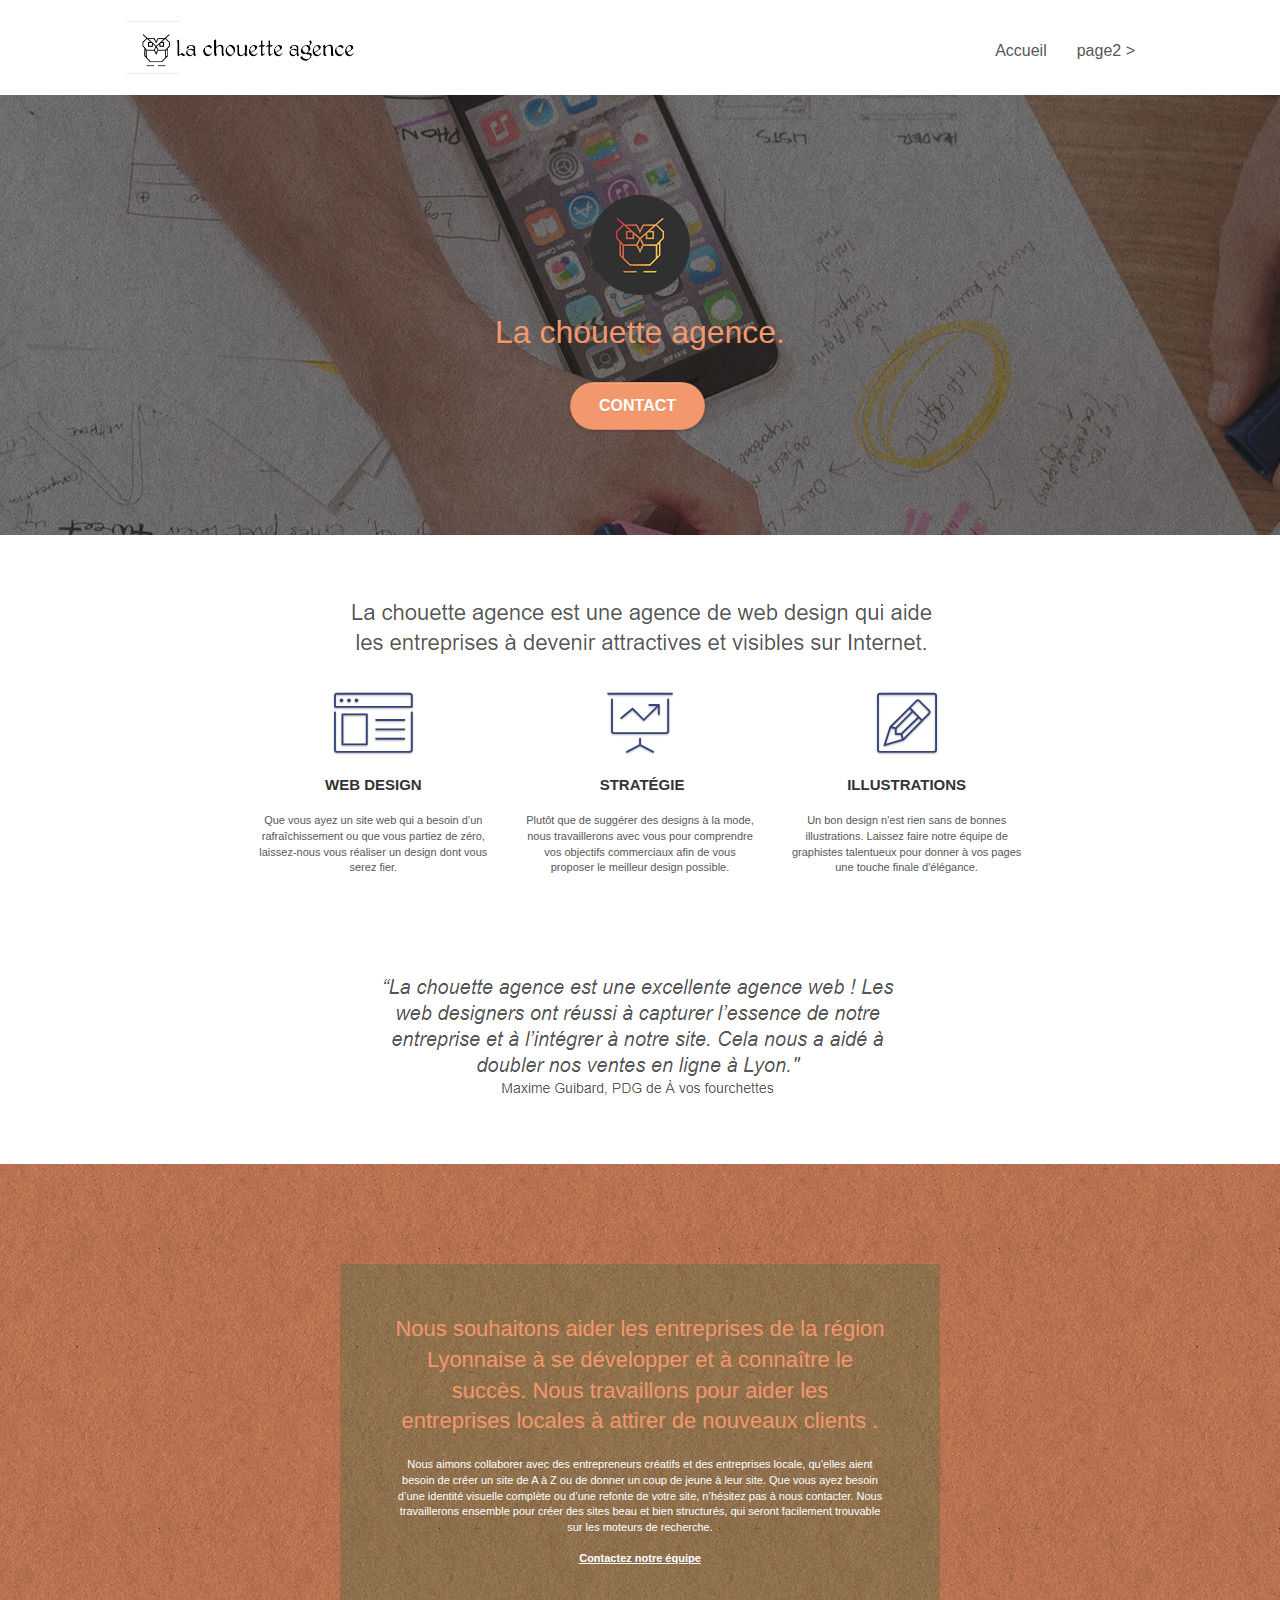
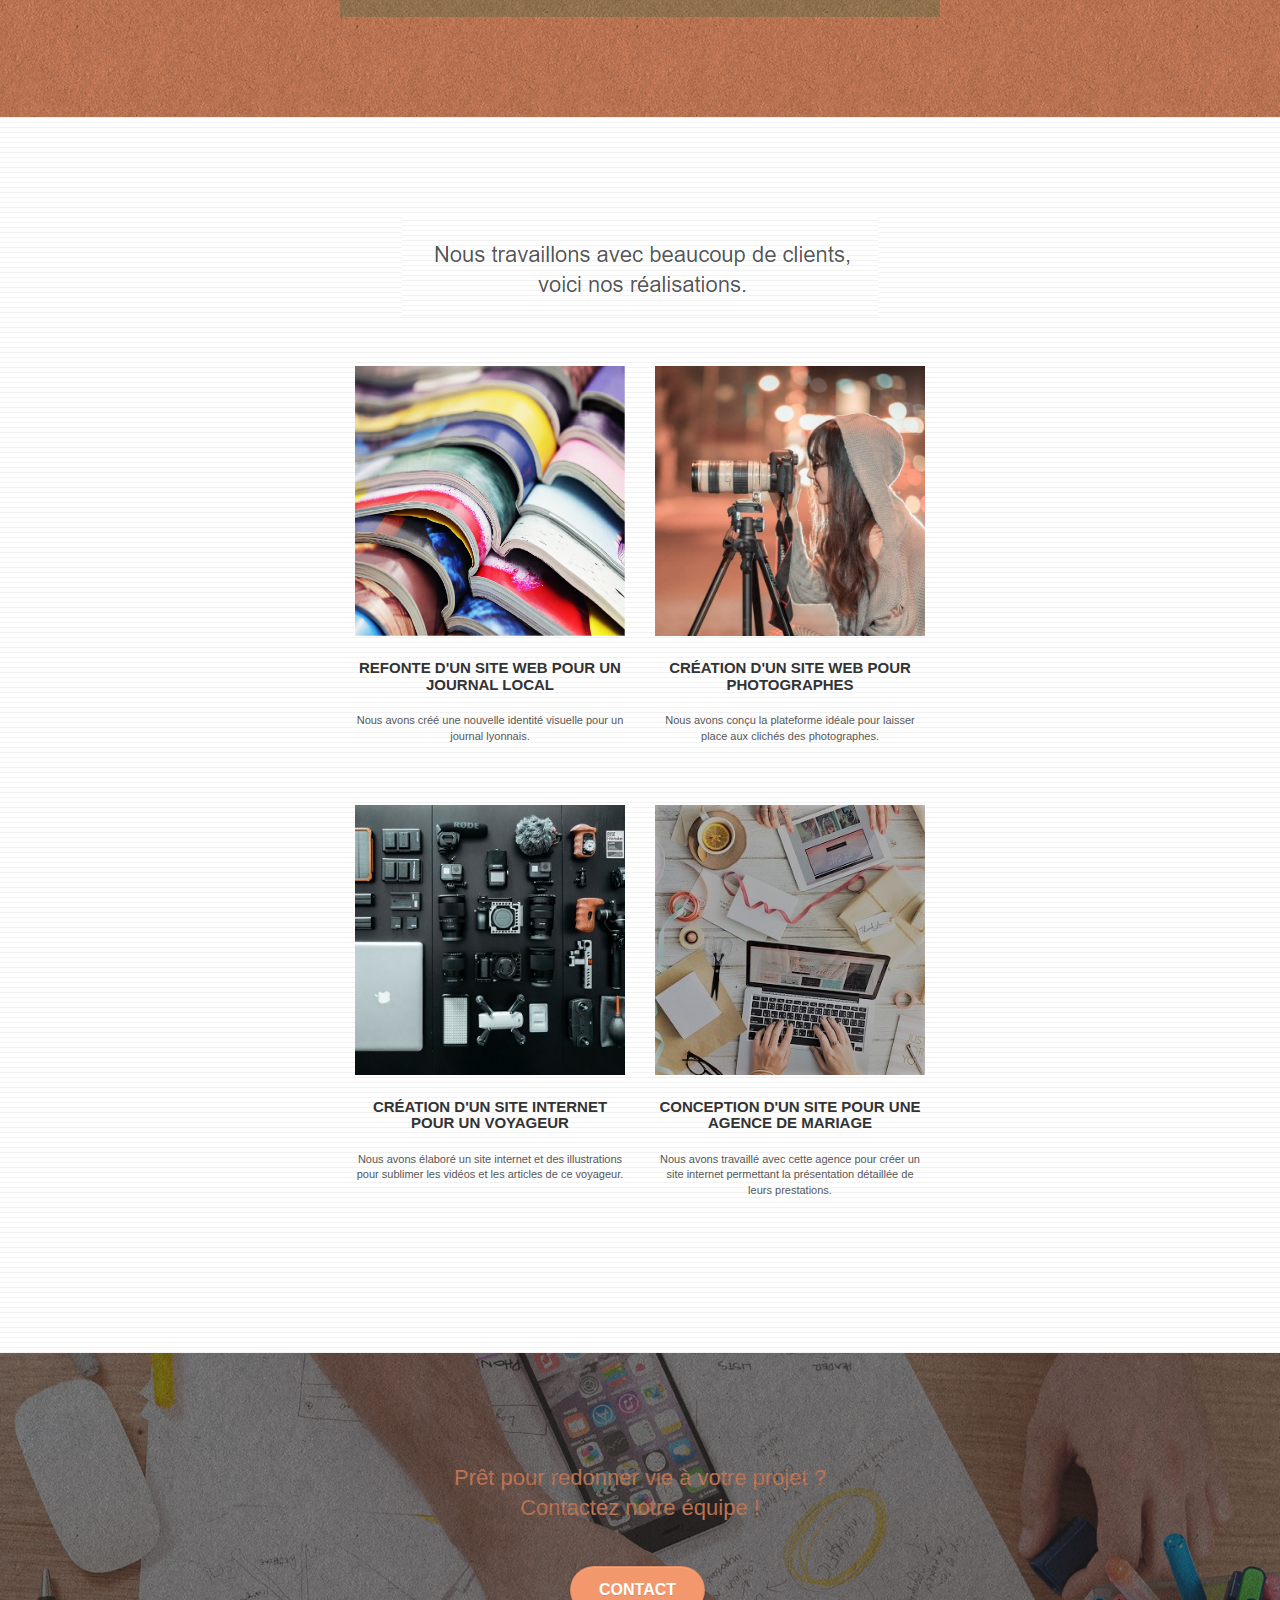
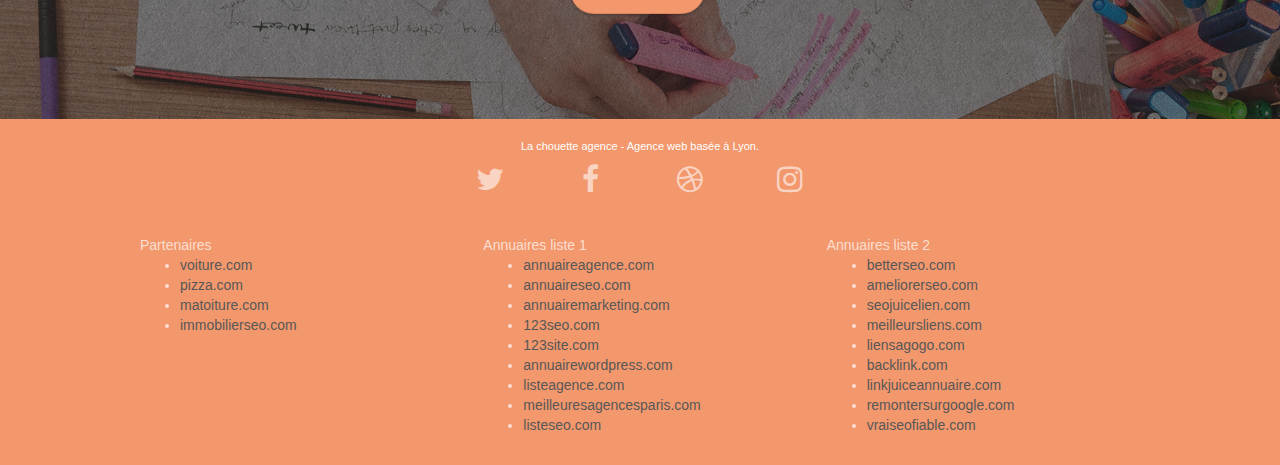
==== index.html @ 4f8c0987 "Push de la maquette fournis par le clien" ====
<!doctype html>
<html lang="Default">
<head>
    <meta charset="utf-8">
    <meta name="keywords" content="seo, google, site web, site internet, agence design paris, agence design, agence design,agence design,agence design,agence design,agence design,agence design,agence design,agence design">
    <meta name="description" content="">
    <meta name="viewport" content="width=device-width, initial-scale=1.0, viewport-fit=cover">
    <link rel="shortcut icon" type="image/png" href="favicon.jpg">
    
	<link rel="stylesheet" type="text/css" href="./css/bootstrap.css">
	<link rel="stylesheet" type="text/css" href="style.css">
	<link rel="stylesheet" type="text/css" href="./css/font-awesome.css">
	<link rel="stylesheet" type="text/css" href="./css/et-line.css">
	
    
	<script src="./js/jquery-2.1.0.js"></script>
	<script src="./js/bootstrap.js"></script>
	<script src="./js/blocs.js"></script>
	<script src="./js/jquery.touchSwipe.js" defer></script>
	<script src="./js/gmaps.js"></script>

    <title>.</title>

    
<!-- Analytics -->
 
<!-- Analytics END -->
    
</head>
<body>
<!-- Principal conteneur -->
<div class="page-container">
    
<!-- bloc-0 -->
<div class="bloc bgc-white l-bloc " id="bloc-0">
	<div class="container bloc-sm">

		<nav class="navbar row">
			<div class="navbar-header">
				<div class="keywords" style="color:#cccccc;font-size:1px;">Agence web à paris, stratégie web, web design, illustrations, design de site web, site web, web, internet, site internet, site</div>
				<a class="navbar-brand" href="index.html"><img src="img/la-chouette-agence.png" alt="paris web design logo agence web meilleure agence" height="40" /></a>
				<div class="keywords" style="color:#cccccc;font-size:1px;">Agence web à paris, stratégie web, web design, illustrations, design de site web, site web, web, internet, site internet, site</div>
				<button id="nav-toggle" type="button" class="ui-navbar-toggle navbar-toggle" data-toggle="collapse" data-target=".navbar-1">
					<span class="sr-only">Toggle navigation</span><span class="icon-bar"></span><span class="icon-bar"></span><span class="icon-bar"></span>
				</button>
			</div>
			<div class="collapse navbar-collapse navbar-1 special-dropdown-nav">
				<ul class="site-navigation nav navbar-nav">
					<li>
						<a href="index.html">Accueil</a>
					</li>
					<li>
					</li>
					<li>
						<a href="page2.html">page2 &gt;</a>
					</li>
				</ul>
			</div>
		</nav>
	</div>
</div>
<!-- bloc-0 END -->

<!-- bloc-1-presentation -->
<div class="bloc bgc-dark-slate-blue bg-banniere d-bloc bg-t-edge bloc-bg-texture texture-paper b-parallax" id="bloc-1-hero">
	<div class="container bloc-lg">
		<div class="row tight-width-whitespace">
			<div class="col-sm-12">
				<img src="img/logo.png" class="center-block image-resize-mode" width="100" alt="La chouette agence, agence web paris, création logo paris" />
				<h1 class="text-center hero-bloc-text tc-white ">
					La chouette agence.
				</h1>
				<div class="text-center">
					<a href="page2.html" class="btn btn-lg btn-clean btn-rd cta-hero btn-atomic-tangerine" id="cta-hero">Contact</a>
				</div>
			</div>
		</div>
	</div>
</div>
<!-- bloc-1-presentation END -->

<!-- bloc-2-services -->
<div class="bloc bgc-white l-bloc" id="bloc-2-services">
	<div class="container bloc-md">
		<div class="row">
			<div class="col-sm-12 text-center">
				<img alt="agence web, agence web paris, web design paris, stratégie web" src="img/title.png" />
			</div>
		</div>
		<div class="row voffset-lg med-width-whitespace">
			<div class="col-sm-4">
				<div class="text-center">
					<span class="et-icon-browser sm-shadow icon-dark-slate-blue icons icon-lg"></span>
				</div>
				<h3 class="mg-md text-center">
					Web design
				</h3>
				<p class="text-center ">
					Que vous ayez un site web qui a besoin d&rsquo;un rafraîchissement ou que vous partiez de zéro, laissez-nous vous réaliser un design dont vous serez fier.
				</p>
			</div>
			<div class="col-sm-4">
				<div class="text-center">
					<span class="et-icon-presentation sm-shadow icon-dark-slate-blue icons icon-lg"></span>
				</div>
				<h3 class="mg-md text-center">
					&nbsp;Stratégie
				</h3>
				<p class="text-center ">
					Plutôt que de suggérer des designs à la mode, nous travaillerons avec vous pour comprendre vos objectifs commerciaux afin de vous proposer le meilleur design possible.<br>
				</p>
			</div>
			<div class="col-sm-4">
				<div class="text-center">
					<span class="et-icon-edit sm-shadow icon-dark-slate-blue icons icon-lg"></span>
				</div>
				<h3 class="mg-md text-center">
					Illustrations
				</h3>
				<p class="text-center ">
					Un bon design n'est rien sans de bonnes illustrations. Laissez faire notre équipe de graphistes talentueux pour donner à vos pages une touche finale d'élégance.
				</p>
			</div>
		</div>
		<div class="row voffset-lg voffset">
			<div class="col-xs-12 col-md-8 col-md-offset-2 text-center">
				<img alt="agence web, agence web paris, web design paris, stratégie web" src="img/citation.png" />

			</div>
		</div>
	</div>
</div>
<!-- bloc-2-services END -->

<!-- bloc-3-what-i-do -->
<div class="bloc tc-white bgc-atomic-tangerine bg-presentation d-bloc bloc-bg-texture texture-paper b-parallax" id="bloc-3-what-i-do">
	<div class="container bloc-lg">
		<div class="row tight-width-whitespace black-background">
			<div class="col-sm-12">
				<h2 class="mg-md text-center tc-white">
					Nous souhaitons aider les entreprises de la région Lyonnaise à se développer et à connaître le succès. Nous travaillons pour aider les entreprises locales à attirer de nouveaux clients .<br>
				</h2>
				<p class="text-center white">
					Nous aimons collaborer avec des entrepreneurs créatifs et des entreprises locale, qu’elles aient besoin de créer un site de A à Z ou de donner un coup de jeune à leur site. Que vous ayez besoin d’une identité visuelle complète ou d’une refonte de votre site, n’hésitez pas à nous contacter. Nous travaillerons ensemble pour créer des sites beau et bien structurés, qui seront facilement trouvable sur les moteurs de recherche. <br><br><a class="ltc-white bold-link" href="page2.html">Contactez notre équipe</a><br>
				</p>
			</div>
		</div>
	</div>
</div>
<!-- bloc-3-what-i-do END -->

<!-- bloc-4-portfolio -->
<div class="bloc bgc-white bg-lines-h2-bg bg-repeat l-bloc" id="bloc-4-portfolio">
	<div class="container bloc-lg">
		<div class="row">
			<div class="col-sm-12 text-center">
				<img alt="agence web, agence web paris, web design paris, stratégie web" src="img/title2.png" />
			</div>
		</div>
		<div class="row tight-width-whitespace portfolio-row">
			<div class="col-sm-6">
				<a href="#" data-lightbox="img/1.jpg" data-gallery-id="gallery-1" data-caption="Refonte d'un site web pour un journal local" data-frame="snapshot-lb"><img src="img/1.jpg" alt="paris web design logo agence web meilleure agence et refonte site web journal" class="img-responsive portfolio-thumb" /></a>
				<h3 class="mg-md text-center">
					Refonte d'un site web pour un journal local
				</h3>
				<p class="text-center">
					Nous avons créé une nouvelle identité visuelle pour un journal lyonnais.
				</p>
			</div>
			<div class="col-sm-6">
				<a href="#" data-lightbox="img/2.jpg" data-gallery-id="gallery-1" data-caption="Création d'un site web pour photographes" data-frame="snapshot-lb"><img src="img/2.jpg" class="img-responsive portfolio-thumb" alt="paris web design logo agence web meilleure agence, Création d'un site web pour photographes" /></a>
				<h3 class="mg-md text-center">
					Création d'un site web pour photographes
				</h3>
				<p class="text-center">
					Nous avons conçu la plateforme idéale pour laisser place aux clichés des photographes.
				</p>
			</div>
		</div>
		<div class="row tight-width-whitespace portfolio-row">
			<div class="col-sm-6">
				<a href="#" data-lightbox="img/3.bmp" data-gallery-id="gallery-1" data-caption="Création d'un site internet pour un voyageur" data-frame="snapshot-lb"><img src="img/3.bmp" class="img-responsive portfolio-thumb" alt="paris web design logo agence web meilleure agence, Création d'un site web pour voyageur"/></a>
				<h3 class="mg-md text-center">
					Création d'un site internet pour un voyageur
				</h3>
				<p class="text-center">
					Nous avons élaboré un site internet et des illustrations pour sublimer les vidéos et les articles de ce voyageur.
				</p>
			</div>
			<div class="col-sm-6">
				<a href="#" data-lightbox="img/4.bmp" data-gallery-id="gallery-1" data-caption="Conception d'un site pour une agence de mariage" data-frame="snapshot-lb"><img src="img/4.bmp" class="img-responsive portfolio-thumb" alt="paris web design logo agence web meilleure agence, Création d'un site web pour agence de mariage" /></a>
				<h3 class="mg-md text-center">
					Conception d'un site pour une agence de mariage
				</h3>
				<p class="text-center">
					Nous avons travaillé avec cette agence pour créer un site internet permettant la présentation détaillée de leurs prestations.
				</p>
			</div>
		</div>
	</div>
</div>
<!-- bloc-4-portfolio END -->

<!-- bloc-5-cta -->
<div class="bloc bgc-dark-slate-blue bg-banniere d-bloc bloc-bg-texture texture-paper" id="bloc-5-cta">
	<div class="container bloc-lg">
		<div class="row">
			<h2 class="mg-md text-center tc-white">
				Prêt pour redonner vie à votre projet ?<br>Contactez notre équipe !
			</h2>
			<div class="col-sm-12 text-center">
				<a href="page2.html" class="btn btn-atomic-tangerine btn-clean btn-rd btn-lg cta-hero">Contact</a>
			</div>
		</div>
	</div>
</div>
<!-- bloc-5-cta END -->

<!-- Footer - bloc-8 -->
<div class="bloc bgc-atomic-tangerine d-bloc" id="bloc-8">
	<div class="container bloc-sm">
		<div class="row">
			<div class="col-sm-12">
				<p class="text-center white">
					La chouette agence - Agence web basée à Lyon.<br>
				</p>
				<div class="row row-no-gutters social">
					<div class="col-sm-3">
						<div class="text-center">
							<a class="social" href="index.html"><span class="fa fa-twitter icon-md"></span></a>
						</div>
					</div>
					<div class="col-sm-3">
						<div class="text-center">
							<a class="social" href="index.html"><span class="fa fa-facebook icon-md"></span></a>
						</div>
					</div>
					<div class="col-sm-3">
						<div class="text-center">
							<a class="social" href="index.html"><span class="fa fa-dribbble icon-md"></span></a>
						</div>
					</div>
					<div class="col-sm-3">
						<div class="text-center">
							<a class="social" href="index.html"><span class="fa fa-instagram icon-md"></span></a>
						</div>
					</div>
					<div class="keywords" style="color:#F3976C;">Agence web à paris, stratégie web, web design, illustrations, design de site web, site web, web, internet, site internet, site</div>
				</div>
				<div class="row">
					<div class="col-sm-4">
						Partenaires
							<ul>
								<li><a href="voiture.com">voiture.com</a></li>
								<li><a href="pizza.com">pizza.com</a></li>
								<li><a href="matoiture.com">matoiture.com</a></li>
								<li><a href="immobilierseo.com">immobilierseo.com</a></li>
							</ul>		
					</div>
					<div class="col-sm-4">
						Annuaires liste 1
						<ul>
							<li><a href="annuaireagence.com">annuaireagence.com</a></li>
							<li><a href="annuaireseo.com">annuaireseo.com</a></li>
							<li><a href="annuairemarketing.com">annuairemarketing.com</a></li>
							<li><a href="123seoture.com">123seo.com</a></li>
							<li><a href="123site.com">123site.com</a></li>
							<li><a href="annuairewordpress.com">annuairewordpress.com</a></li>
							<li><a href="listeagence.com">listeagence.com</a></li>
							<li><a href="meilleuresagencesparis.com">meilleuresagencesparis.com</a></li>
							<li><a href="listeseo.com">listeseo.com</a></li>
						</ul>
					</div>
					<div class="col-sm-4">
						Annuaires liste 2
						<ul>
							<li><a href="betterseo.com">betterseo.com</a></li>
							<li><a href="ameliorerseo.com">ameliorerseo.com</a></li>
							<li><a href="seojuicelien.com">seojuicelien.com</a></li>
							<li><a href="meilleursliens.com">meilleursliens.com</a></li>
							<li><a href="liensagogo.com">liensagogo.com</a></li>
							<li><a href="backlink.com">backlink.com</a></li>
							<li><a href="linkjuiceannuaire.com">linkjuiceannuaire.com</a></li>
							<li><a href="remontersurgoogle.com">remontersurgoogle.com</a></li>
							<li><a href="vraiseofiable.com">vraiseofiable.com</a></li>
						</ul>
					</div>
				</div>
			</div>
		</div>
	</div>
</div>
<!-- Footer - bloc-8 END -->

</div>
<!-- Principal conteneur END -->
    

</body>
</html>
---- style.css ----
body {
    margin: 0;
    padding: 0;
    background: #FFF;
    overflow-x: hidden;
    -webkit-font-smoothing: antialiased;
    -moz-osx-font-smoothing: grayscale;
}

a,
button {
    transition: all .3s ease-in-out;
    outline: none!important;
}

a:hover {
    text-decoration: none;
    cursor: pointer;
}

#page-loading-blocs-notifaction {
    position: fixed;
    top: 0;
    bottom: 0;
    width: 100%;
    z-index: 100000;
    background: #FFFFFF url("img/pageload-spinner.gif") no-repeat center center;
}

.bloc {
    width: 100%;
    clear: both;
    background: 50% 50% no-repeat;
    padding: 0 50px;
    -webkit-background-size: cover;
    -moz-background-size: cover;
    -o-background-size: cover;
    background-size: cover;
    position: relative;
}

.bloc .container {
    padding-left: 0;
    padding-right: 0;
}

.bloc-lg {
    padding: 100px 50px;
}

.bloc-md {
    padding: 50px;
}

.bloc-sm {
    padding: 20px 50px;
}

.bg-center,
.bg-l-edge,
.bg-r-edge,
.bg-t-edge,
.bg-b-edge,
.bg-tl-edge,
.bg-bl-edge,
.bg-tr-edge,
.bg-br-edge,
.bg-repeat {
    -webkit-background-size: auto!important;
    -moz-background-size: auto!important;
    -o-background-size: auto!important;
    background-size: auto!important;
}

.bg-repeat {
    background: repeat;
}

.bg-t-edge {
    background: top no-repeat;
}

.bloc-bg-texture::before {
    content: "";
    background-size: 2px 2px;
    position: absolute;
    top: 0;
    bottom: 0;
    left: 0;
    right: 0;
}

.texture-paper::before {
    background: url("img/texture-paper.png");
    background-size: 280px 280px;
}

.b-parallax {
    background-attachment: fixed;
}

.d-bloc {
    color: rgba(255, 255, 255, .7);
}

.d-bloc button:hover {
    color: rgba(255, 255, 255, .9);
}

.d-bloc .icon-round,
.d-bloc .icon-square,
.d-bloc .icon-rounded,
.d-bloc .icon-semi-rounded-a,
.d-bloc .icon-semi-rounded-b {
    border-color: rgba(255, 255, 255, .9);
}

.d-bloc .divider-h span {
    border-color: rgba(255, 255, 255, .2);
}

.d-bloc .a-btn,
.d-bloc .navbar a,
.d-bloc .navbar-brand,
.d-bloc a .icon-sm,
.d-bloc a .icon-md,
.d-bloc a .icon-lg,
.d-bloc a .icon-xl,
.d-bloc h1 a,
.d-bloc h2 a,
.d-bloc h3 a,
.d-bloc h4 a,
.d-bloc h5 a,
.d-bloc h6 a,
.d-bloc p a {
    color: rgba(255, 255, 255, .6);
}

.d-bloc .a-btn:hover,
.d-bloc .navbar a:hover,
.d-bloc .navbar-brand:hover,
.d-bloc a:hover .icon-sm,
.d-bloc a:hover .icon-md,
.d-bloc a:hover .icon-lg,
.d-bloc a:hover .icon-xl,
.d-bloc h1 a:hover,
.d-bloc h2 a:hover,
.d-bloc h3 a:hover,
.d-bloc h4 a:hover,
.d-bloc h5 a:hover,
.d-bloc h6 a:hover,
.d-bloc p a:hover {
    color: rgba(255, 255, 255, 1);
}

.d-bloc .navbar-toggle .icon-bar {
    background: rgba(255, 255, 255, 1);
}

.d-bloc .btn-wire,
.d-bloc .btn-wire:hover {
    color: rgba(255, 255, 255, 1);
    border-color: rgba(255, 255, 255, 1);
}

.d-bloc .panel {
    color: rgba(0, 0, 0, .5);
}

.d-bloc .panel button:hover {
    color: rgba(0, 0, 0, .7);
}

.d-bloc .panel icon {
    border-color: rgba(0, 0, 0, .7);
}

.d-bloc .panel .divider-h span {
    border-color: rgba(0, 0, 0, .1);
}

.d-bloc .panel .a-btn {
    color: rgba(0, 0, 0, .6);
}

.d-bloc .panel .a-btn:hover {
    color: rgba(0, 0, 0, 1);
}

.d-bloc .panel .btn-wire,
.d-bloc .panel .btn-wire:hover {
    color: rgba(0, 0, 0, .7);
    border-color: rgba(0, 0, 0, .3);
}

.d-bloc .panel,
.l-bloc {
    color: rgba(0, 0, 0, .5);
}

.d-bloc .panel button:hover,
.l-bloc button:hover {
    color: rgba(0, 0, 0, .7);
}

.l-bloc .icon-round,
.l-bloc .icon-square,
.l-bloc .icon-rounded,
.l-bloc .icon-semi-rounded-a,
.l-bloc .icon-semi-rounded-b {
    border-color: rgba(0, 0, 0, .7);
}

.d-bloc .panel .divider-h span,
.l-bloc .divider-h span {
    border-color: rgba(0, 0, 0, .1);
}

.d-bloc .panel .a-btn,
.l-bloc .a-btn,
.l-bloc .navbar a,
.l-bloc .navbar-brand,
.l-bloc a .icon-sm,
.l-bloc a .icon-md,
.l-bloc a .icon-lg,
.l-bloc a .icon-xl,
.l-bloc h1 a,
.l-bloc h2 a,
.l-bloc h3 a,
.l-bloc h4 a,
.l-bloc h5 a,
.l-bloc h6 a,
.l-bloc p a {
    color: rgba(0, 0, 0, .6);
}

.d-bloc .panel .a-btn:hover,
.l-bloc .a-btn:hover,
.l-bloc .navbar a:hover,
.l-bloc .navbar-brand:hover,
.l-bloc a:hover .icon-sm,
.l-bloc a:hover .icon-md,
.l-bloc a:hover .icon-lg,
.l-bloc a:hover .icon-xl,
.l-bloc h1 a:hover,
.l-bloc h2 a:hover,
.l-bloc h3 a:hover,
.l-bloc h4 a:hover,
.l-bloc h5 a:hover,
.l-bloc h6 a:hover,
.l-bloc p a:hover {
    color: rgba(0, 0, 0, 1);
}

.l-bloc .navbar-toggle .icon-bar {
    color: rgba(0, 0, 0, .6);
}

.d-bloc .panel .btn-wire,
.d-bloc .panel .btn-wire:hover,
.l-bloc .btn-wire,
.l-bloc .btn-wire:hover {
    color: rgba(0, 0, 0, .7);
    border-color: rgba(0, 0, 0, .3);
}

.voffset {
    margin-top: 30px;
}

.voffset-lg {
    margin-top: 80px;
}

.row-no-gutters {
    margin-right: 0;
    margin-left: 0;
}

.row.row-no-gutters > [class^="col-"],
.row.row-no-gutters > [class*=" col-"] {
    padding-right: 0;
    padding-left: 0;
}

#bloc-1-hero h1 {
    font-size: 32px;
}

.navbar {
    margin-bottom: 0;
    z-index: 1;
}

.navbar-brand {
    height: auto;
    padding: 3px 15px;
    font-size: 25px;
    font-weight: normal;
    font-weight: 600;
    line-height: 44px;
}

.navbar-brand img {
    max-height: 200px;
    margin: 0 5px 0 0;
    display: inline;
}

.navbar-brand img[src$=svg] {
    min-width: 100px;
}

.nav-center .navbar-brand img {
    margin: 0;
}

.navbar .nav {
    padding-top: 2px;
    margin-right: -16px;
    float: right;
    z-index: 1;
}

.nav > li {
    float: left;
    margin-top: 4px;
    font-size: 16px;
}

.navbar-nav .open .dropdown-menu > li > a {
    text-align: inherit;
}

.nav > li a:hover,
.nav > li a:focus {
    background: transparent;
}

.navbar-toggle {
    margin: 10px 10px 0 0;
    border: 0px;
}

.navbar-toggle:hover {
    background: transparent!important;
}

.navbar-toggle .icon-bar {
    background-color: rgba(0, 0, 0, .5);
    width: 26px;
}

.nav-invert .navbar .nav {
    float: left;
}

.nav-invert .navbar-header,
.nav-invert .navbar-brand {
    float: right;
    position: relative;
    z-index: 2;
}

@media (min-width: 768px) {
    .site-navigation {
        position: absolute;
        top: 50%;
        right: 20px;
        transform: translate(0, -50%);
        -webkit-transform: translateY(-50%);
    }
    .nav > li .dropdown-menu a,
    .nav > li .dropdown-menu a:hover {
        color: #484848;
    }
    .nav-invert .site-navigation {
        left: 0;
        right: 0;
    }
    .nav-center {
        text-align: center;
    }
    .nav-center .navbar-header {
        width: 100%;
    }
    .nav-center .navbar-header,
    .nav-center .navbar-brand,
    .nav-center .nav > li {
        float: none;
        display: inline-block;
    }
    .nav-center .site-navigation {
        position: relative;
        width: 100%;
        right: 0;
        margin-right: 0px;
        margin-top: 20px;
    }
    .nav-center.mini-nav .navbar-toggle {
        float: none;
        margin: 10px auto 0;
    }
}

.nav > li > .dropdown a {
    background: none!important;
    display: block;
    padding: 14px 15px;
}

nav .caret {
    margin: 0 5px;
}

.dropdown-menu .dropdown-menu {
    top: -8px;
    left: 100%;
}

.dropdown-menu .dropmenu-flow-right {
    top: 100%;
    left: 0;
    margin-left: -1px;
    border-top-left-radius: 0;
    border-top-right-radius: 0;
}

.dropdown-menu .dropdown span {
    border: 4px solid black;
    border-top-color: transparent;
    border-right-color: transparent;
    border-bottom-color: transparent;
    margin: 6px -5px 0 0!important;
    float: right;
}

.mg-md {
    margin-top: 10px;
    margin-bottom: 20px;
}

.mg-lg {
    margin-top: 10px;
    margin-bottom: 40px;
}

.btn {
    margin: 0 5px 5px 0;
}

.btn.pull-right {
    margin: 0 0 5px 5px;
}

.btn-d,
.btn-d:hover,
.btn-d:focus {
    color: #FFF;
    background: rgba(0, 0, 0, .3);
}

button {
    outline: none!important;
}

.btn-rd {
    border-radius: 40px;
}

.btn-clean {
    border: 1px solid rgba(0, 0, 0, .08);
    border-bottom-color: rgba(0, 0, 0, .1);
    text-shadow: 0 1px 0 rgba(0, 0, 1, .1);
    box-shadow: 0 1px 3px rgba(0, 0, 1, .25), inset 0 1px 0 0 rgba(255, 255, 255, .15);
}

.icon-md {
    font-size: 30px!important;
}

.icon-lg {
    font-size: 60px!important;
}

.sm-shadow {
    text-shadow: 0 1px 2px rgba(0, 0, 0, .3);
}

.panel-sq,
.panel-sq .panel-heading,
.panel-sq .panel-footer {
    border-radius: 0;
}

.panel-rd {
    border-radius: 30px;
}

.panel-rd .panel-heading {
    border-radius: 29px 29px 0 0;
}

.panel-rd .panel-footer {
    border-radius: 0 0 29px 29px;
}

.form-control {
    border-color: rgba(0, 0, 0, .1);
    box-shadow: none;
}

.scrollToTop {
    width: 40px;
    height: 40px;
    position: fixed;
    bottom: 20px;
    right: 20px;
    opacity: 0;
    z-index: 500;
    transition: all .3s ease-in-out;
}

.scrollToTop span {
    margin-top: 6px;
}

.showScrollTop {
    font-size: 14px;
    opacity: 1;
}

a[data-lightbox] {
    position: relative;
    display: block;
    text-align: center;
}

a[data-lightbox]:hover::before {
    content: "+";
    font-family: "HelveticaNeue-Light", "Helvetica Neue Light", "Helvetica Neue", Helvetica, Arial;
    font-size: 32px;
    width: 50px;
    height: 50px;
    margin-left: -25px;
    border-radius: 50%;
    background: rgba(0, 0, 0, .6);
    color: #FFF;
    font-weight: 100;
    z-index: 1;
    position: absolute;
    top: 50%;
    transform: translateY(-50%);
    -webkit-transform: translateY(-50%);
}

a[data-lightbox]:hover img {
    opacity: 0.6;
    -webkit-animation-fill-mode: none;
    animation-fill-mode: none;
}

#lightbox-modal {
    display: flex;
    align-items: center;
}

#lightbox-modal .modal-dialog {
    width: 90%;
    max-width: 900px;
    margin: 0 auto 0;
}

#lightbox-modal .modal-dialog img {
    max-height: 90vh;
    margin: 0 auto;
}

.lightbox-caption {
    padding: 20px;
    color: #FFF;
    background: rgba(0, 0, 0, .5);
    position: absolute;
    left: 15px;
    right: 15px;
    bottom: 5px;
}

.close-lightbox {
    color: #FFF;
    font-size: 30px;
    position: absolute;
    top: 20px;
    right: 20px;
    z-index: 20;
    background: rgba(0, 0, 0, .5);
    border: none;
    line-height: 30px;
    padding: 0 9px 5px;
    opacity: 0.3;
}

.close-lightbox:hover,
.next-lightbox:hover,
.prev-lightbox:hover {
    opacity: 1.0;
    color: #FFF;
}

.next-lightbox,
.prev-lightbox {
    font-size: 20px;
    color: rgba(255, 255, 255, .9);
    background: rgba(0, 0, 0, .5);
    transition: all .2s ease-in-out;
    position: absolute;
    top: 45%;
    z-index: 1;
    opacity: 0.4;
}

.next-lightbox {
    padding: 6px 8px 1px 13px;
    right: 25px;
}

.prev-lightbox {
    padding: 6px 13px 1px 10px;
    left: 25px;
}

.snapshot-lb .modal-body {
    padding-bottom: 45px;
}

.snapshot-lb .lightbox-caption {
    padding: 0;
    color: rgba(0, 0, 0, .5);
    background: none;
}

h1,
h2,
h3,
h4,
h5,
h6,
p,
label,
.btn,
a {
    font-family: "helvetica";
    font-weight: 400;
    color: #575757!important;
}

.container {
    max-width: 1000px;
}

.hero-bloc-text {
    font-size: 38px;
}

.hero-bloc-text-sub {
    font-size: 36px;
}

.statement-bloc-text {
    line-height: 26px;
    font-style: italic;
    font-size: 20px;
    text-align: center;
    font-weight: lighter;
    max-width: 520px;
    margin: auto auto auto auto;
}

p {
    font-size: 11px;
}

.tight-width-whitespace {
    max-width: 600px;
    margin: auto auto auto auto;
}

.h1 {
    font-size: 20px;
    font-family: "Open Sans";
}

.cta-hero {
    margin-top: 22px;
    color: #FFFFFF!important;
    text-transform: uppercase;
    padding: 12px 28px 12px 28px;
    font-size: 16px;
    font-weight: 700;
}

.social {
    max-width: 400px;
    margin: auto auto auto auto;
}

h2 {
    font-size: 22px;
    line-height: 1.4em;
}

h3 {
    font-size: 15px;
    text-transform: uppercase;
    font-weight: 700;
    color: #333333!important;
}

.med-width-whitespace {
    max-width: 800px;
    margin: auto auto auto auto;
    box-shadow: 0px 0px 0px #000000;
}

h1 {
    color: #333333!important;
}

h4 {
    color: #333333!important;
}

.icons {
    margin-bottom: 14px;
    margin-top: 24px;
}

.white {
    color: #FFFFFF!important;
}

.portfolio-thumb {
    margin-bottom: 24px;
}

.portfolio-row {
    margin-bottom: 44px;
    margin-top: 50px;
}

.avatar {
    box-shadow: 0px 4px 9px rgba(0, 0, 0, 0.3);
}

.black-background {
    background-color: rgba(165, 147, 99, 0.7);
    padding: 40px 40px 40px 40px;
}

.bold-link {
    font-weight: 900;
    text-decoration: underline!important;
}

.bgc-white {
    background-color: #FFFFFF;
}

.bgc-dark-slate-blue {
    background-color: #364577;
}

.bgc-atomic-tangerine {
    background-color: #F3976C;
}

.tc-white {
    color: #F3976C!important;
}

.btn-atomic-tangerine {
    background: #F3976C;
    color: #FFFFFF!important;
}

.btn-atomic-tangerine:hover {
    background: #c27956!important;
    color: #FFFFFF!important;
}

.ltc-white {
    color: #FFFFFF!important;
}

.ltc-white:hover {
    color: #cccccc!important;
}

.ltc-atomic-tangerine {
    color: #F3976C!important;
}

.ltc-atomic-tangerine:hover {
    color: #c27956!important;
}

.icon-dark-slate-blue {
    color: #364577!important;
    border-color: #364577!important;
}

.bg-dots-bg {
    background-image: url("img/dots-bg.png");
}

.bg-lines-h2-bg {
    background-image: url("img/lines-h2-bg.png");
}

.bg-banniere {
    background-image: url("img/la-chouette-agence-banniere.jpg");
}

.bg-presentation {
    background-image: url("img/image-de-presentation.bmp");
}

@media (max-width: 1024px) {
    .bloc {
        padding-left: 20px;
        padding-right: 20px;
    }
    .bloc.full-width-bloc,
    .bloc-tile-2.full-width-bloc .container,
    .bloc-tile-3.full-width-bloc .container,
    .bloc-tile-4.full-width-bloc .container {
        padding-left: 0;
        padding-right: 0;
    }
}

@media (max-width: 992px) and (min-width: 768px) {
    .navbar .nav {
        max-width: 80%
    }
    .nav-center.navbar .nav {
        max-width: 100%
    }
}

@media only screen and (min-device-width: 768px) and (max-device-width: 1024px) and (orientation: landscape) {
    .b-parallax {
        background-attachment: scroll;
    }
}

@media only screen and (min-device-width: 1024px) and (max-device-width: 1366px) and (-webkit-min-device-pixel-ratio: 1.5) {
    .b-parallax {
        background-attachment: scroll;
    }
}

@media (max-width: 991px) {
    .container {
        width: 100%;
    }
    .b-parallax {
        background-attachment: scroll;
    }
    .page-container,
    #hero-bloc {
        overflow-x: hidden;
        position: relative;
    }
    .bloc {
        padding-left: constant(safe-area-inset-left);
        padding-right: constant(safe-area-inset-right);
    }
    .bloc-group,
    .bloc-group .bloc {
        display: block;
        width: 100%;
    }
    .bloc-fill-screen .fill-bloc-top-edge,
    .bloc-fill-screen .fill-bloc-bottom-edge {
        padding: 0 20px;
        padding-left: constant(safe-area-inset-left);
        padding-right: constant(safe-area-inset-right);
    }
}

@media (max-width: 767px) {
    .page-container {
        overflow-x: hidden;
        position: relative;
    }
    h1,
    h2,
    h3,
    h4,
    h5,
    h6,
    p,
    #disqus_thread {
        padding-left: 10px!important;
        padding-right: 10px!important;
    }
    .b-parallax {
        background-attachment: scroll;
    }
    .navbar .nav {
        padding-top: 0;
        border-top: 1px solid rgba(0, 0, 0, .2);
        float: none!important;
    }
    .navbar.row {
        margin-left: 0;
        margin-right: 0;
    }
    .site-navigation {
        position: inherit;
        transform: none;
        -webkit-transform: none;
        -ms-transform: none;
    }
    .nav > li {
        margin-top: 0;
        border-bottom: 1px solid rgba(0, 0, 0, .1);
        background: rgba(0, 0, 0, .05);
        text-align: left;
        padding-left: 15px;
        width: 100%;
    }
    .nav > li:hover {
        background: rgba(0, 0, 0, .08);
    }
    .dropdown .dropdown a .caret {
        float: none;
        margin: 5px 0 0 10px!important;
        border: 4px solid black;
        border-bottom-color: transparent;
        border-right-color: transparent;
        border-left-color: transparent;
    }
    #hero-bloc .navbar .nav {
        background: rgba(0, 0, 0, .8);
    }
    #hero-bloc .navbar .nav a {
        color: rgba(255, 255, 255, .6);
    }
    .hero {
        padding: 50px 0;
    }
    .hero-nav {
        left: -1px;
        right: -1px;
    }
    .navbar-collapse {
        padding: 0;
        overflow-x: hidden;
        -webkit-box-shadow: none;
        box-shadow: none;
    }
    .navbar-brand img {
        max-height: 40px;
        width: auto;
    }
    .nav-invert .navbar-header {
        float: none;
        width: 100%;
    }
    .nav-invert .navbar-toggle {
        float: left;
        margin-left: 10px;
    }
    .bloc {
        padding-left: 0;
        padding-right: 0;
    }
    .bloc-xxl,
    .bloc-xl,
    .bloc-lg {
        padding: 40px 0;
    }
    .bloc-sm,
    .bloc-md {
        padding-left: 0;
        padding-right: 0;
    }
    .bloc-tile-2 .container,
    .bloc-tile-3 .container,
    .bloc-tile-4 .container,
    .bloc-fill-screen .fill-bloc-top-edge,
    .bloc-fill-screen .fill-bloc-bottom-edge {
        padding-left: 0;
        padding-right: 0;
    }
    .a-block {
        padding: 0 10px;
    }
    .btn-dwn {
        display: none;
    }
    .voffset {
        margin-top: 5px;
    }
    .voffset-md {
        margin-top: 20px;
    }
    .voffset-lg {
        margin-top: 30px;
    }
    form {
        padding: 5px;
    }
    .close-lightbox {
        display: inline-block;
    }
    .blocsapp-device-iphone5 {
        background-size: 216px 425px;
        padding-top: 60px;
        width: 216px;
        height: 425px;
    }
    .blocsapp-device-iphone5 img {
        width: 180px;
        height: 320px;
    }
}

@media (max-width: 400px) {
    .bloc {
        padding-left: 0;
        padding-right: 0;
    }
}

@media (max-width: 767px) {
    .bloc-mob-center-text {
        text-align: center;
    }
}
---- css/et-line.css ----
@font-face {
    font-family: et-line;
    src: url(../fonts/et-line.eot);
    src: url(../fonts/et-line.eot?#iefix) format('embedded-opentype'), url(../fonts/et-line.woff) format('woff'), url(../fonts/et-line.ttf) format('truetype'), url(../fonts/et-line.svg#et-line) format('svg');
    font-weight: 400;
    font-style: normal
}

.et-icon-adjustments,
.et-icon-alarmclock,
.et-icon-anchor,
.et-icon-aperture,
.et-icon-attachment,
.et-icon-bargraph,
.et-icon-basket,
.et-icon-beaker,
.et-icon-bike,
.et-icon-book-open,
.et-icon-briefcase,
.et-icon-browser,
.et-icon-calendar,
.et-icon-camera,
.et-icon-caution,
.et-icon-chat,
.et-icon-circle-compass,
.et-icon-clipboard,
.et-icon-clock,
.et-icon-cloud,
.et-icon-compass,
.et-icon-desktop,
.et-icon-dial,
.et-icon-document,
.et-icon-documents,
.et-icon-download,
.et-icon-dribbble,
.et-icon-edit,
.et-icon-envelope,
.et-icon-expand,
.et-icon-facebook,
.et-icon-flag,
.et-icon-focus,
.et-icon-gears,
.et-icon-genius,
.et-icon-gift,
.et-icon-global,
.et-icon-globe,
.et-icon-googleplus,
.et-icon-grid,
.et-icon-happy,
.et-icon-hazardous,
.et-icon-heart,
.et-icon-hotairballoon,
.et-icon-hourglass,
.et-icon-key,
.et-icon-laptop,
.et-icon-layers,
.et-icon-lifesaver,
.et-icon-lightbulb,
.et-icon-linegraph,
.et-icon-linkedin,
.et-icon-lock,
.et-icon-magnifying-glass,
.et-icon-map,
.et-icon-map-pin,
.et-icon-megaphone,
.et-icon-mic,
.et-icon-mobile,
.et-icon-newspaper,
.et-icon-notebook,
.et-icon-paintbrush,
.et-icon-paperclip,
.et-icon-pencil,
.et-icon-phone,
.et-icon-picture,
.et-icon-pictures,
.et-icon-piechart,
.et-icon-presentation,
.et-icon-pricetags,
.et-icon-printer,
.et-icon-profile-female,
.et-icon-profile-male,
.et-icon-puzzle,
.et-icon-quote,
.et-icon-recycle,
.et-icon-refresh,
.et-icon-ribbon,
.et-icon-rss,
.et-icon-sad,
.et-icon-scissors,
.et-icon-scope,
.et-icon-search,
.et-icon-shield,
.et-icon-speedometer,
.et-icon-strategy,
.et-icon-streetsign,
.et-icon-tablet,
.et-icon-target,
.et-icon-telescope,
.et-icon-toolbox,
.et-icon-tools,
.et-icon-tools-2,
.et-icon-trophy,
.et-icon-tumblr,
.et-icon-twitter,
.et-icon-upload,
.et-icon-video,
.et-icon-wallet,
.et-icon-wine {
    font-family: et-line;
    speak: none;
    font-style: normal;
    font-weight: 400;
    font-variant: normal;
    text-transform: none;
    line-height: 1;
    -webkit-font-smoothing: antialiased;
    -moz-osx-font-smoothing: grayscale;
    display: inline-block
}

.et-icon-mobile:before {
    content: "\e000"
}

.et-icon-laptop:before {
    content: "\e001"
}

.et-icon-desktop:before {
    content: "\e002"
}

.et-icon-tablet:before {
    content: "\e003"
}

.et-icon-phone:before {
    content: "\e004"
}

.et-icon-document:before {
    content: "\e005"
}

.et-icon-documents:before {
    content: "\e006"
}

.et-icon-search:before {
    content: "\e007"
}

.et-icon-clipboard:before {
    content: "\e008"
}

.et-icon-newspaper:before {
    content: "\e009"
}

.et-icon-notebook:before {
    content: "\e00a"
}

.et-icon-book-open:before {
    content: "\e00b"
}

.et-icon-browser:before {
    content: "\e00c"
}

.et-icon-calendar:before {
    content: "\e00d"
}

.et-icon-presentation:before {
    content: "\e00e"
}

.et-icon-picture:before {
    content: "\e00f"
}

.et-icon-pictures:before {
    content: "\e010"
}

.et-icon-video:before {
    content: "\e011"
}

.et-icon-camera:before {
    content: "\e012"
}

.et-icon-printer:before {
    content: "\e013"
}

.et-icon-toolbox:before {
    content: "\e014"
}

.et-icon-briefcase:before {
    content: "\e015"
}

.et-icon-wallet:before {
    content: "\e016"
}

.et-icon-gift:before {
    content: "\e017"
}

.et-icon-bargraph:before {
    content: "\e018"
}

.et-icon-grid:before {
    content: "\e019"
}

.et-icon-expand:before {
    content: "\e01a"
}

.et-icon-focus:before {
    content: "\e01b"
}

.et-icon-edit:before {
    content: "\e01c"
}

.et-icon-adjustments:before {
    content: "\e01d"
}

.et-icon-ribbon:before {
    content: "\e01e"
}

.et-icon-hourglass:before {
    content: "\e01f"
}

.et-icon-lock:before {
    content: "\e020"
}

.et-icon-megaphone:before {
    content: "\e021"
}

.et-icon-shield:before {
    content: "\e022"
}

.et-icon-trophy:before {
    content: "\e023"
}

.et-icon-flag:before {
    content: "\e024"
}

.et-icon-map:before {
    content: "\e025"
}

.et-icon-puzzle:before {
    content: "\e026"
}

.et-icon-basket:before {
    content: "\e027"
}

.et-icon-envelope:before {
    content: "\e028"
}

.et-icon-streetsign:before {
    content: "\e029"
}

.et-icon-telescope:before {
    content: "\e02a"
}

.et-icon-gears:before {
    content: "\e02b"
}

.et-icon-key:before {
    content: "\e02c"
}

.et-icon-paperclip:before {
    content: "\e02d"
}

.et-icon-attachment:before {
    content: "\e02e"
}

.et-icon-pricetags:before {
    content: "\e02f"
}

.et-icon-lightbulb:before {
    content: "\e030"
}

.et-icon-layers:before {
    content: "\e031"
}

.et-icon-pencil:before {
    content: "\e032"
}

.et-icon-tools:before {
    content: "\e033"
}

.et-icon-tools-2:before {
    content: "\e034"
}

.et-icon-scissors:before {
    content: "\e035"
}

.et-icon-paintbrush:before {
    content: "\e036"
}

.et-icon-magnifying-glass:before {
    content: "\e037"
}

.et-icon-circle-compass:before {
    content: "\e038"
}

.et-icon-linegraph:before {
    content: "\e039"
}

.et-icon-mic:before {
    content: "\e03a"
}

.et-icon-strategy:before {
    content: "\e03b"
}

.et-icon-beaker:before {
    content: "\e03c"
}

.et-icon-caution:before {
    content: "\e03d"
}

.et-icon-recycle:before {
    content: "\e03e"
}

.et-icon-anchor:before {
    content: "\e03f"
}

.et-icon-profile-male:before {
    content: "\e040"
}

.et-icon-profile-female:before {
    content: "\e041"
}

.et-icon-bike:before {
    content: "\e042"
}

.et-icon-wine:before {
    content: "\e043"
}

.et-icon-hotairballoon:before {
    content: "\e044"
}

.et-icon-globe:before {
    content: "\e045"
}

.et-icon-genius:before {
    content: "\e046"
}

.et-icon-map-pin:before {
    content: "\e047"
}

.et-icon-dial:before {
    content: "\e048"
}

.et-icon-chat:before {
    content: "\e049"
}

.et-icon-heart:before {
    content: "\e04a"
}

.et-icon-cloud:before {
    content: "\e04b"
}

.et-icon-upload:before {
    content: "\e04c"
}

.et-icon-download:before {
    content: "\e04d"
}

.et-icon-target:before {
    content: "\e04e"
}

.et-icon-hazardous:before {
    content: "\e04f"
}

.et-icon-piechart:before {
    content: "\e050"
}

.et-icon-speedometer:before {
    content: "\e051"
}

.et-icon-global:before {
    content: "\e052"
}

.et-icon-compass:before {
    content: "\e053"
}

.et-icon-lifesaver:before {
    content: "\e054"
}

.et-icon-clock:before {
    content: "\e055"
}

.et-icon-aperture:before {
    content: "\e056"
}

.et-icon-quote:before {
    content: "\e057"
}

.et-icon-scope:before {
    content: "\e058"
}

.et-icon-alarmclock:before {
    content: "\e059"
}

.et-icon-refresh:before {
    content: "\e05a"
}

.et-icon-happy:before {
    content: "\e05b"
}

.et-icon-sad:before {
    content: "\e05c"
}

.et-icon-facebook:before {
    content: "\e05d"
}

.et-icon-twitter:before {
    content: "\e05e"
}

.et-icon-googleplus:before {
    content: "\e05f"
}

.et-icon-rss:before {
    content: "\e060"
}

.et-icon-tumblr:before {
    content: "\e061"
}

.et-icon-linkedin:before {
    content: "\e062"
}

.et-icon-dribbble:before {
    content: "\e063"
}
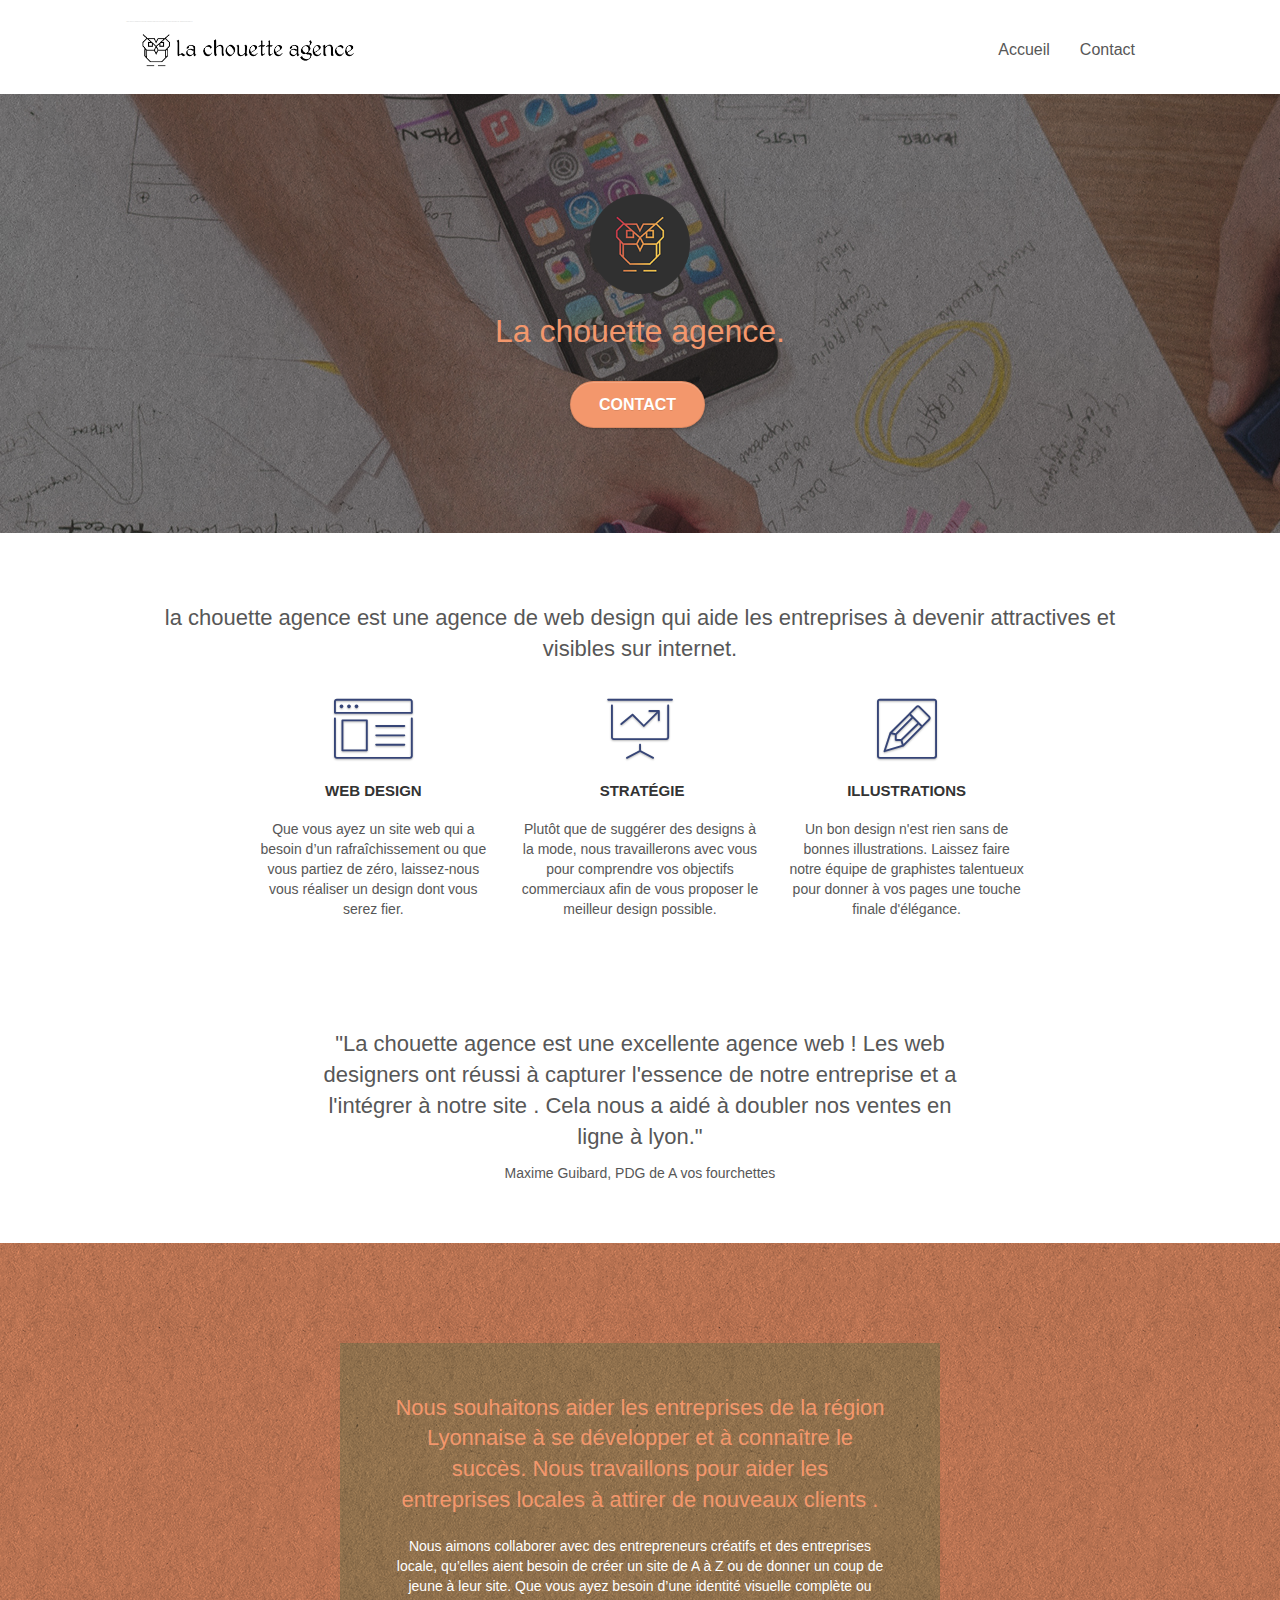
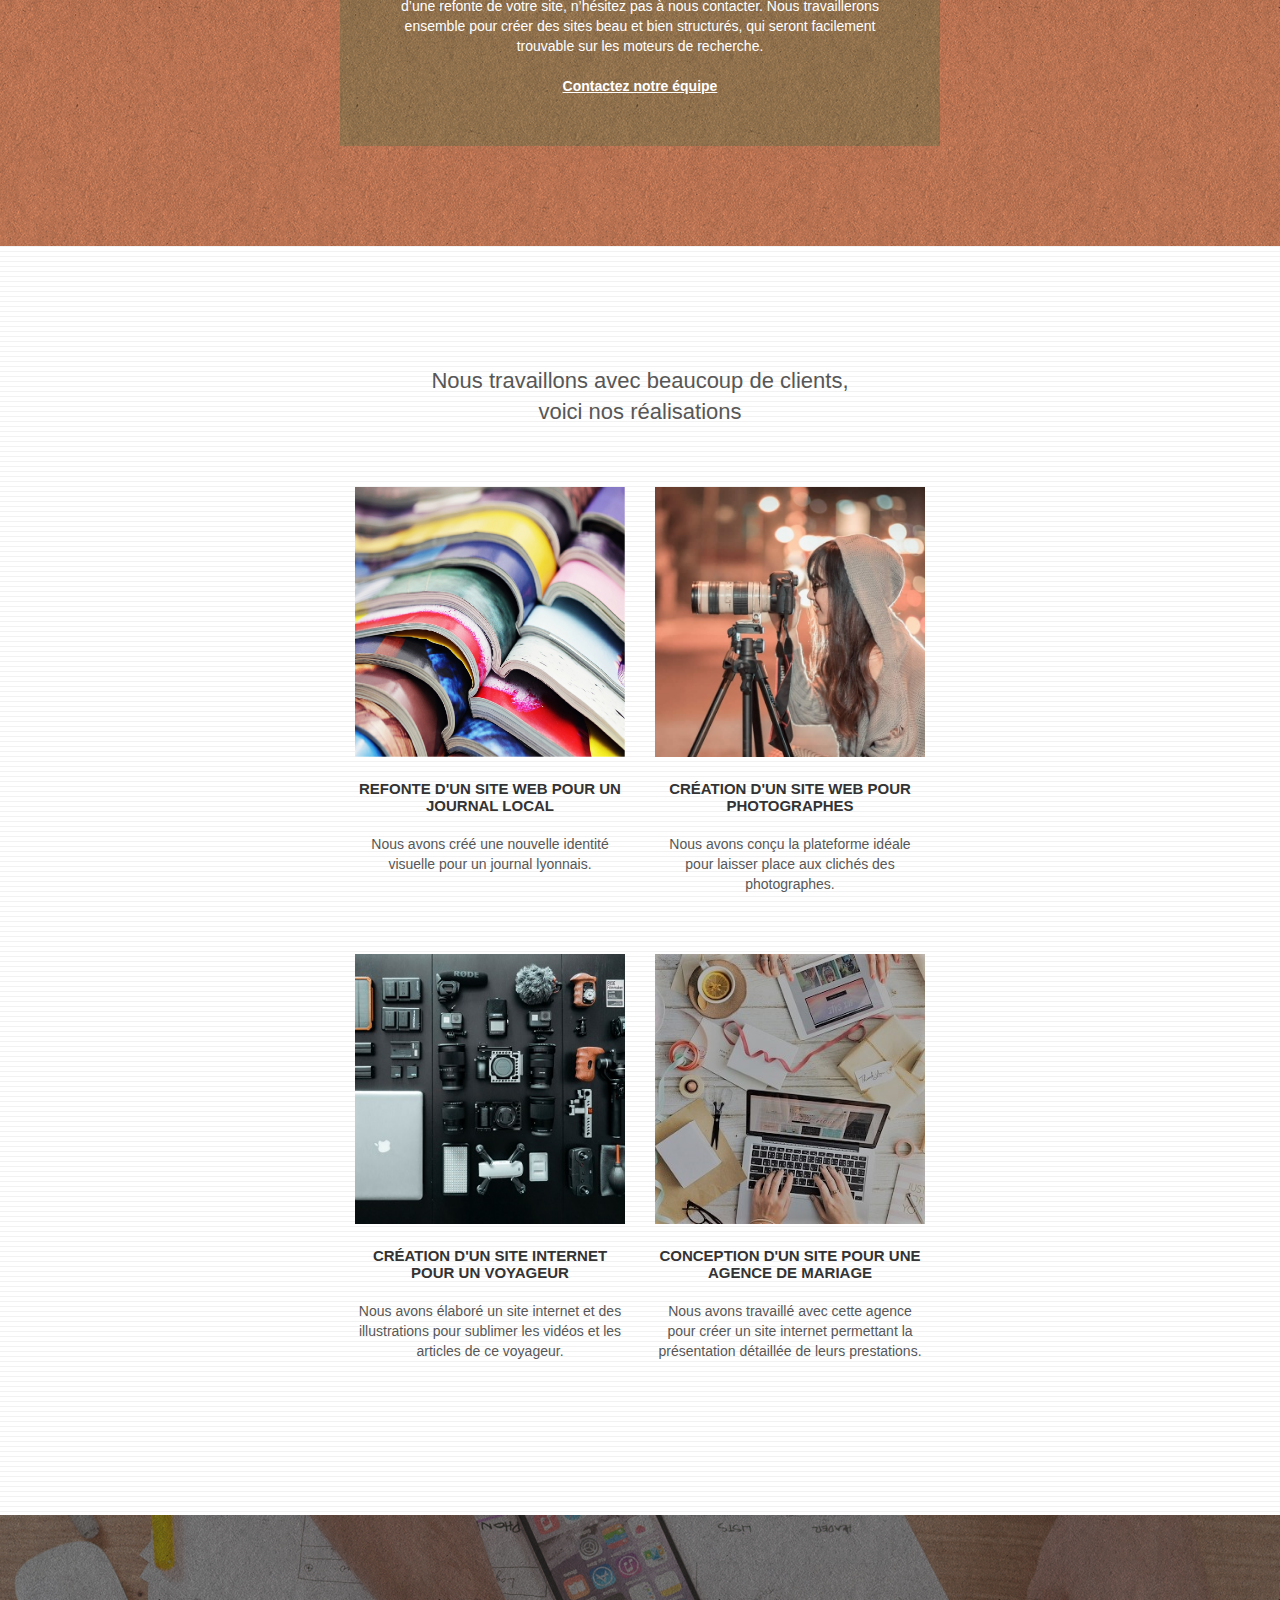
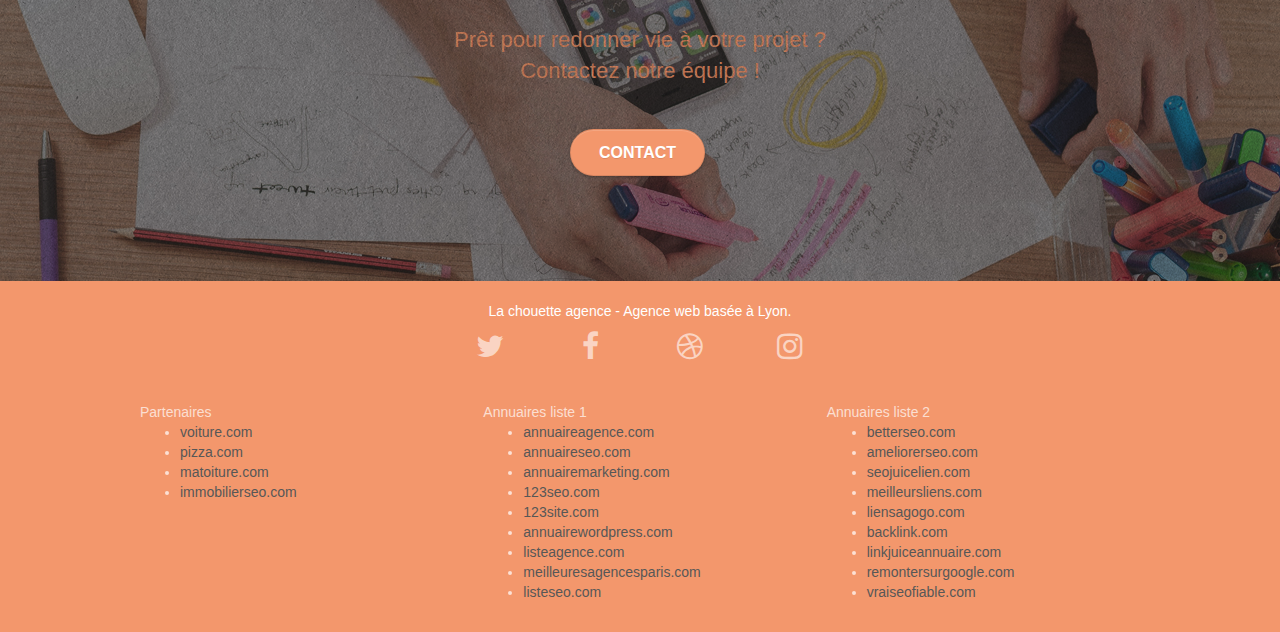
==== commit f308bf45: "modif title , description , images de la pages acceuil" ====
--- a/index.html
+++ b/index.html
@@ -1,9 +1,9 @@
 <!doctype html>
-<html lang="Default">
+<html lang="fr">
 <head>
     <meta charset="utf-8">
     <meta name="keywords" content="seo, google, site web, site internet, agence design paris, agence design, agence design,agence design,agence design,agence design,agence design,agence design,agence design,agence design">
-    <meta name="description" content="">
+    <meta name="description" content="La choutee agence est une excellente entreprise web situe sur lyon. ">
     <meta name="viewport" content="width=device-width, initial-scale=1.0, viewport-fit=cover">
     <link rel="shortcut icon" type="image/png" href="favicon.jpg">
     
@@ -19,7 +19,7 @@
 	<script src="./js/jquery.touchSwipe.js" defer></script>
 	<script src="./js/gmaps.js"></script>
 
-    <title>.</title>
+    <title>Entreprise web design Lyon</title>
 
     
 <!-- Analytics -->
@@ -37,9 +37,8 @@
 
 		<nav class="navbar row">
 			<div class="navbar-header">
-				<div class="keywords" style="color:#cccccc;font-size:1px;">Agence web à paris, stratégie web, web design, illustrations, design de site web, site web, web, internet, site internet, site</div>
-				<a class="navbar-brand" href="index.html"><img src="img/la-chouette-agence.png" alt="paris web design logo agence web meilleure agence" height="40" /></a>
-				<div class="keywords" style="color:#cccccc;font-size:1px;">Agence web à paris, stratégie web, web design, illustrations, design de site web, site web, web, internet, site internet, site</div>
+				<div class="keywords" style="color:#cccccc;font-size:1px;">Agence web à lyon, stratégie web, web design, illustrations, design de site web, site web, web, internet, site internet, site , Entreprise web design Lyon</div>
+				<a class="navbar-brand" href="index.html"><img src="image/la-chouette-agence.png" alt="logo_nav" height="40" /></a>
 				<button id="nav-toggle" type="button" class="ui-navbar-toggle navbar-toggle" data-toggle="collapse" data-target=".navbar-1">
 					<span class="sr-only">Toggle navigation</span><span class="icon-bar"></span><span class="icon-bar"></span><span class="icon-bar"></span>
 				</button>
@@ -52,7 +51,7 @@
 					<li>
 					</li>
 					<li>
-						<a href="page2.html">page2 &gt;</a>
+						<a href="page2.html">Contact </a>
 					</li>
 				</ul>
 			</div>
@@ -66,7 +65,7 @@
 	<div class="container bloc-lg">
 		<div class="row tight-width-whitespace">
 			<div class="col-sm-12">
-				<img src="img/logo.png" class="center-block image-resize-mode" width="100" alt="La chouette agence, agence web paris, création logo paris" />
+				<img src="image/logo.png" class="center-block image-resize-mode" width="100" alt="logo" />
 				<h1 class="text-center hero-bloc-text tc-white ">
 					La chouette agence.
 				</h1>
@@ -84,7 +83,7 @@
 	<div class="container bloc-md">
 		<div class="row">
 			<div class="col-sm-12 text-center">
-				<img alt="agence web, agence web paris, web design paris, stratégie web" src="img/title.png" />
+				<h2> la chouette agence est une agence de web design qui aide les entreprises à devenir attractives et visibles sur internet. </h2>
 			</div>
 		</div>
 		<div class="row voffset-lg med-width-whitespace">
@@ -124,8 +123,8 @@
 		</div>
 		<div class="row voffset-lg voffset">
 			<div class="col-xs-12 col-md-8 col-md-offset-2 text-center">
-				<img alt="agence web, agence web paris, web design paris, stratégie web" src="img/citation.png" />
-
+				<h2> "La  chouette agence est une excellente agence web ! Les web designers ont réussi à capturer l'essence de notre entreprise et a l'intégrer à notre site . Cela nous a aidé à doubler nos ventes en ligne à lyon."</h2>
+				<p> Maxime Guibard, PDG de A vos fourchettes</p>
 			</div>
 		</div>
 	</div>
@@ -154,12 +153,12 @@
 	<div class="container bloc-lg">
 		<div class="row">
 			<div class="col-sm-12 text-center">
-				<img alt="agence web, agence web paris, web design paris, stratégie web" src="img/title2.png" />
+				<h2> Nous travaillons avec beaucoup de clients,<br>voici nos réalisations</h2>
 			</div>
 		</div>
 		<div class="row tight-width-whitespace portfolio-row">
 			<div class="col-sm-6">
-				<a href="#" data-lightbox="img/1.jpg" data-gallery-id="gallery-1" data-caption="Refonte d'un site web pour un journal local" data-frame="snapshot-lb"><img src="img/1.jpg" alt="paris web design logo agence web meilleure agence et refonte site web journal" class="img-responsive portfolio-thumb" /></a>
+				<a href="#" data-lightbox="img/1.jpg" data-gallery-id="gallery-1" data-caption="Refonte d'un site web pour un journal local" data-frame="snapshot-lb"><img src="image/1.jpg" alt="paris web design logo agence web meilleure agence et refonte site web journal" class="img-responsive portfolio-thumb" /></a>
 				<h3 class="mg-md text-center">
 					Refonte d'un site web pour un journal local
 				</h3>
@@ -168,7 +167,7 @@
 				</p>
 			</div>
 			<div class="col-sm-6">
-				<a href="#" data-lightbox="img/2.jpg" data-gallery-id="gallery-1" data-caption="Création d'un site web pour photographes" data-frame="snapshot-lb"><img src="img/2.jpg" class="img-responsive portfolio-thumb" alt="paris web design logo agence web meilleure agence, Création d'un site web pour photographes" /></a>
+				<a href="#" data-lightbox="img/2.jpg" data-gallery-id="gallery-1" data-caption="Création d'un site web pour photographes" data-frame="snapshot-lb"><img src="image/2.jpg" class="img-responsive portfolio-thumb" alt="paris web design logo agence web meilleure agence, Création d'un site web pour photographes" /></a>
 				<h3 class="mg-md text-center">
 					Création d'un site web pour photographes
 				</h3>
@@ -179,7 +178,7 @@
 		</div>
 		<div class="row tight-width-whitespace portfolio-row">
 			<div class="col-sm-6">
-				<a href="#" data-lightbox="img/3.bmp" data-gallery-id="gallery-1" data-caption="Création d'un site internet pour un voyageur" data-frame="snapshot-lb"><img src="img/3.bmp" class="img-responsive portfolio-thumb" alt="paris web design logo agence web meilleure agence, Création d'un site web pour voyageur"/></a>
+				<a href="#" data-lightbox="img/3.bmp" data-gallery-id="gallery-1" data-caption="Création d'un site internet pour un voyageur" data-frame="snapshot-lb"><img src="image/3.png" class="img-responsive portfolio-thumb" alt="paris web design logo agence web meilleure agence, Création d'un site web pour voyageur"/></a>
 				<h3 class="mg-md text-center">
 					Création d'un site internet pour un voyageur
 				</h3>
@@ -188,7 +187,7 @@
 				</p>
 			</div>
 			<div class="col-sm-6">
-				<a href="#" data-lightbox="img/4.bmp" data-gallery-id="gallery-1" data-caption="Conception d'un site pour une agence de mariage" data-frame="snapshot-lb"><img src="img/4.bmp" class="img-responsive portfolio-thumb" alt="paris web design logo agence web meilleure agence, Création d'un site web pour agence de mariage" /></a>
+				<a href="#" data-lightbox="img/4.bmp" data-gallery-id="gallery-1" data-caption="Conception d'un site pour une agence de mariage" data-frame="snapshot-lb"><img src="image/4.png" class="img-responsive portfolio-thumb" alt="paris web design logo agence web meilleure agence, Création d'un site web pour agence de mariage" /></a>
 				<h3 class="mg-md text-center">
 					Conception d'un site pour une agence de mariage
 				</h3>
--- a/style.css
+++ b/style.css
@@ -91,7 +91,7 @@
 }
 
 .texture-paper::before {
-    background: url("img/texture-paper.png");
+    background: url("image/texture-paper.png");
     background-size: 280px 280px;
 }
 
@@ -677,7 +677,7 @@
 }
 
 p {
-    font-size: 11px;
+    font-size: 14px;
 }
 
 .tight-width-whitespace {
@@ -810,19 +810,19 @@
 }
 
 .bg-dots-bg {
-    background-image: url("img/dots-bg.png");
+    background-image: url("image/dots-bg.png");
 }
 
 .bg-lines-h2-bg {
-    background-image: url("img/lines-h2-bg.png");
+    background-image: url("image/lines-h2-bg.png");
 }
 
 .bg-banniere {
-    background-image: url("img/la-chouette-agence-banniere.jpg");
+    background-image: url("image/la-chouette-agence-banniere.jpg");
 }
 
 .bg-presentation {
-    background-image: url("img/image-de-presentation.bmp");
+    background-image: url("image/image-de-presentation.png");
 }
 
 @media (max-width: 1024px) {
@@ -1039,4 +1039,7 @@
     .bloc-mob-center-text {
         text-align: center;
     }
-}+}
+
+
+
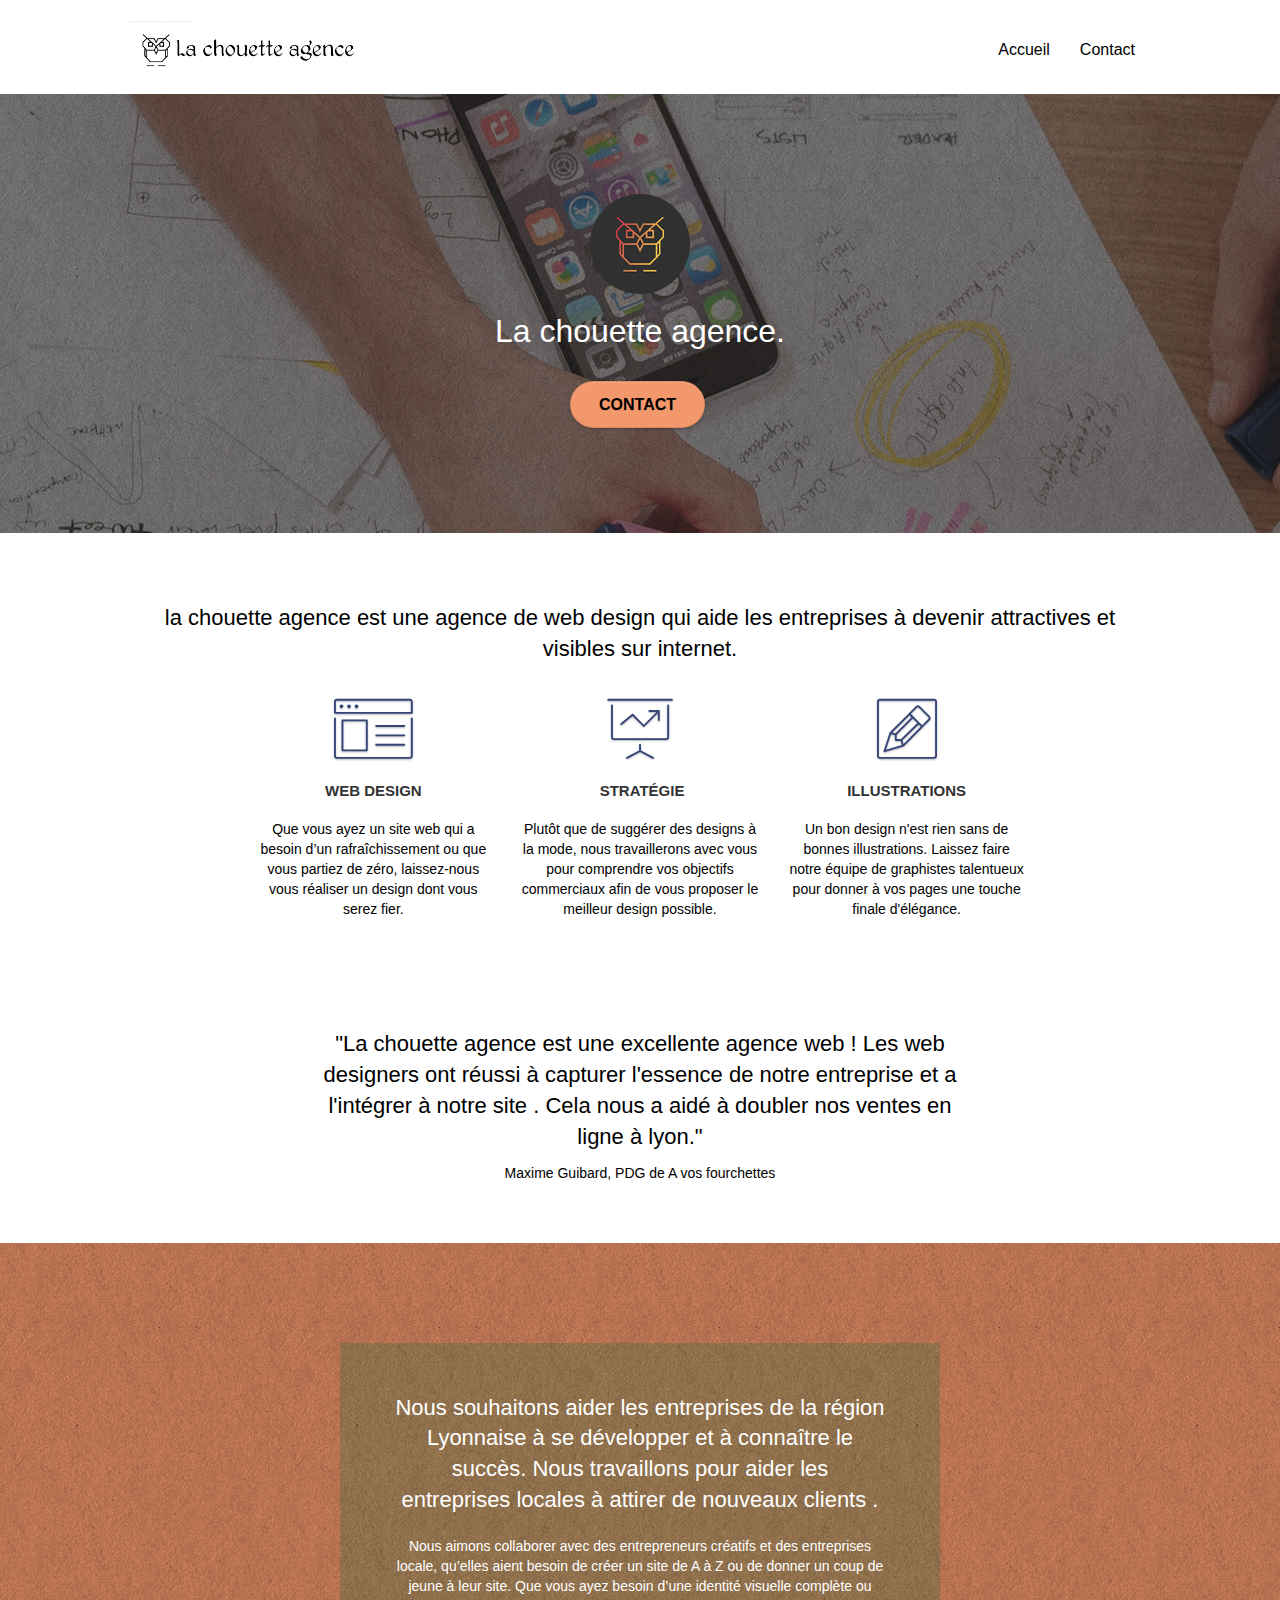
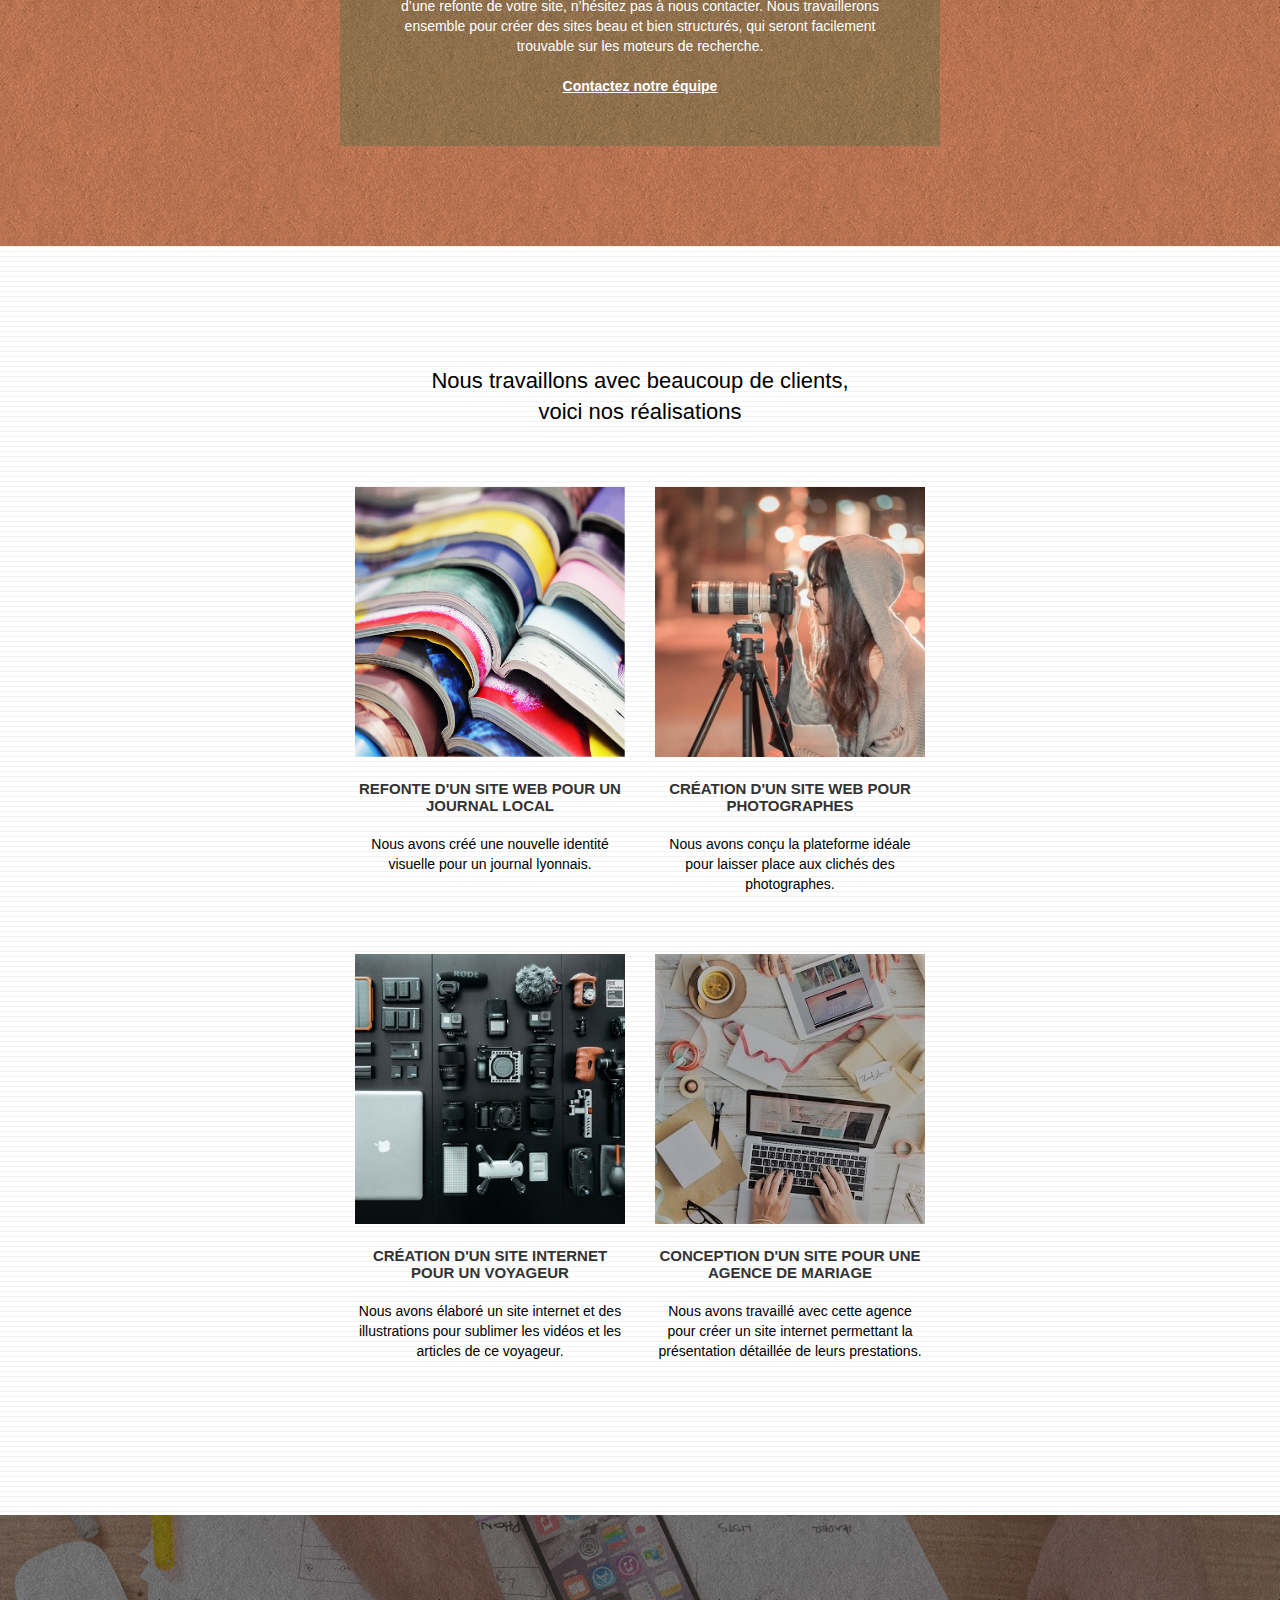
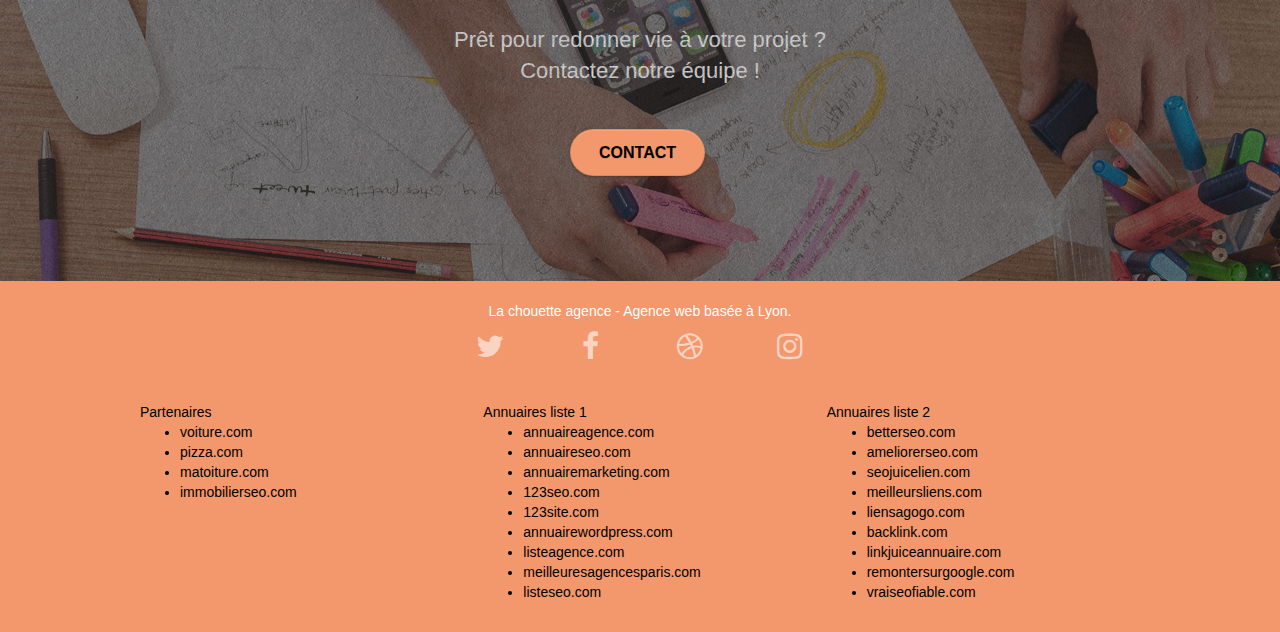
==== commit 2b812ffa: "modification accessibilite et seo" ====
--- a/index.html
+++ b/index.html
@@ -2,7 +2,7 @@
 <html lang="fr">
 <head>
     <meta charset="utf-8">
-    <meta name="keywords" content="seo, google, site web, site internet, agence design paris, agence design, agence design,agence design,agence design,agence design,agence design,agence design,agence design,agence design">
+    <meta name="keywords" content="seo, site web, site internet, agence design lyon, agence design,agence design graphique lyon,agence design produit lyon,motion design lyon,entreprise design lyon">
     <meta name="description" content="La choutee agence est une excellente entreprise web situe sur lyon. ">
     <meta name="viewport" content="width=device-width, initial-scale=1.0, viewport-fit=cover">
     <link rel="shortcut icon" type="image/png" href="favicon.jpg">
@@ -158,7 +158,7 @@
 		</div>
 		<div class="row tight-width-whitespace portfolio-row">
 			<div class="col-sm-6">
-				<a href="#" data-lightbox="img/1.jpg" data-gallery-id="gallery-1" data-caption="Refonte d'un site web pour un journal local" data-frame="snapshot-lb"><img src="image/1.jpg" alt="paris web design logo agence web meilleure agence et refonte site web journal" class="img-responsive portfolio-thumb" /></a>
+				<a href="#" data-lightbox="img/1.jpg" data-gallery-id="gallery-1" data-caption="Refonte d'un site web pour un journal local" data-frame="snapshot-lb"><img src="image/1.jpg" alt="image1" class="img-responsive portfolio-thumb" /></a>
 				<h3 class="mg-md text-center">
 					Refonte d'un site web pour un journal local
 				</h3>
@@ -167,7 +167,7 @@
 				</p>
 			</div>
 			<div class="col-sm-6">
-				<a href="#" data-lightbox="img/2.jpg" data-gallery-id="gallery-1" data-caption="Création d'un site web pour photographes" data-frame="snapshot-lb"><img src="image/2.jpg" class="img-responsive portfolio-thumb" alt="paris web design logo agence web meilleure agence, Création d'un site web pour photographes" /></a>
+				<a href="#" data-lightbox="img/2.jpg" data-gallery-id="gallery-1" data-caption="Création d'un site web pour photographes" data-frame="snapshot-lb"><img src="image/2.jpg" alt="image2" class="img-responsive portfolio-thumb"  /></a>
 				<h3 class="mg-md text-center">
 					Création d'un site web pour photographes
 				</h3>
@@ -178,7 +178,7 @@
 		</div>
 		<div class="row tight-width-whitespace portfolio-row">
 			<div class="col-sm-6">
-				<a href="#" data-lightbox="img/3.bmp" data-gallery-id="gallery-1" data-caption="Création d'un site internet pour un voyageur" data-frame="snapshot-lb"><img src="image/3.png" class="img-responsive portfolio-thumb" alt="paris web design logo agence web meilleure agence, Création d'un site web pour voyageur"/></a>
+				<a href="#" data-lightbox="img/3.bmp" data-gallery-id="gallery-1" data-caption="Création d'un site internet pour un voyageur" data-frame="snapshot-lb"><img src="image/3.png" alt="image3" class="img-responsive portfolio-thumb" /></a>
 				<h3 class="mg-md text-center">
 					Création d'un site internet pour un voyageur
 				</h3>
@@ -187,7 +187,7 @@
 				</p>
 			</div>
 			<div class="col-sm-6">
-				<a href="#" data-lightbox="img/4.bmp" data-gallery-id="gallery-1" data-caption="Conception d'un site pour une agence de mariage" data-frame="snapshot-lb"><img src="image/4.png" class="img-responsive portfolio-thumb" alt="paris web design logo agence web meilleure agence, Création d'un site web pour agence de mariage" /></a>
+				<a href="#" data-lightbox="img/4.bmp" data-gallery-id="gallery-1" data-caption="Conception d'un site pour une agence de mariage" data-frame="snapshot-lb"><img src="image/4.png" alt="image4" class="img-responsive portfolio-thumb"  /></a>
 				<h3 class="mg-md text-center">
 					Conception d'un site pour une agence de mariage
 				</h3>
--- a/style.css
+++ b/style.css
@@ -100,7 +100,7 @@
 }
 
 .d-bloc {
-    color: rgba(255, 255, 255, .7);
+    color:#000;
 }
 
 .d-bloc button:hover {
@@ -651,7 +651,7 @@
 a {
     font-family: "helvetica";
     font-weight: 400;
-    color: #575757!important;
+    color: #000!important;
 }
 
 .container {
@@ -775,12 +775,12 @@
 }
 
 .tc-white {
-    color: #F3976C!important;
+    color: #ffff!important;
 }
 
 .btn-atomic-tangerine {
     background: #F3976C;
-    color: #FFFFFF!important;
+    color: #000!important;
 }
 
 .btn-atomic-tangerine:hover {
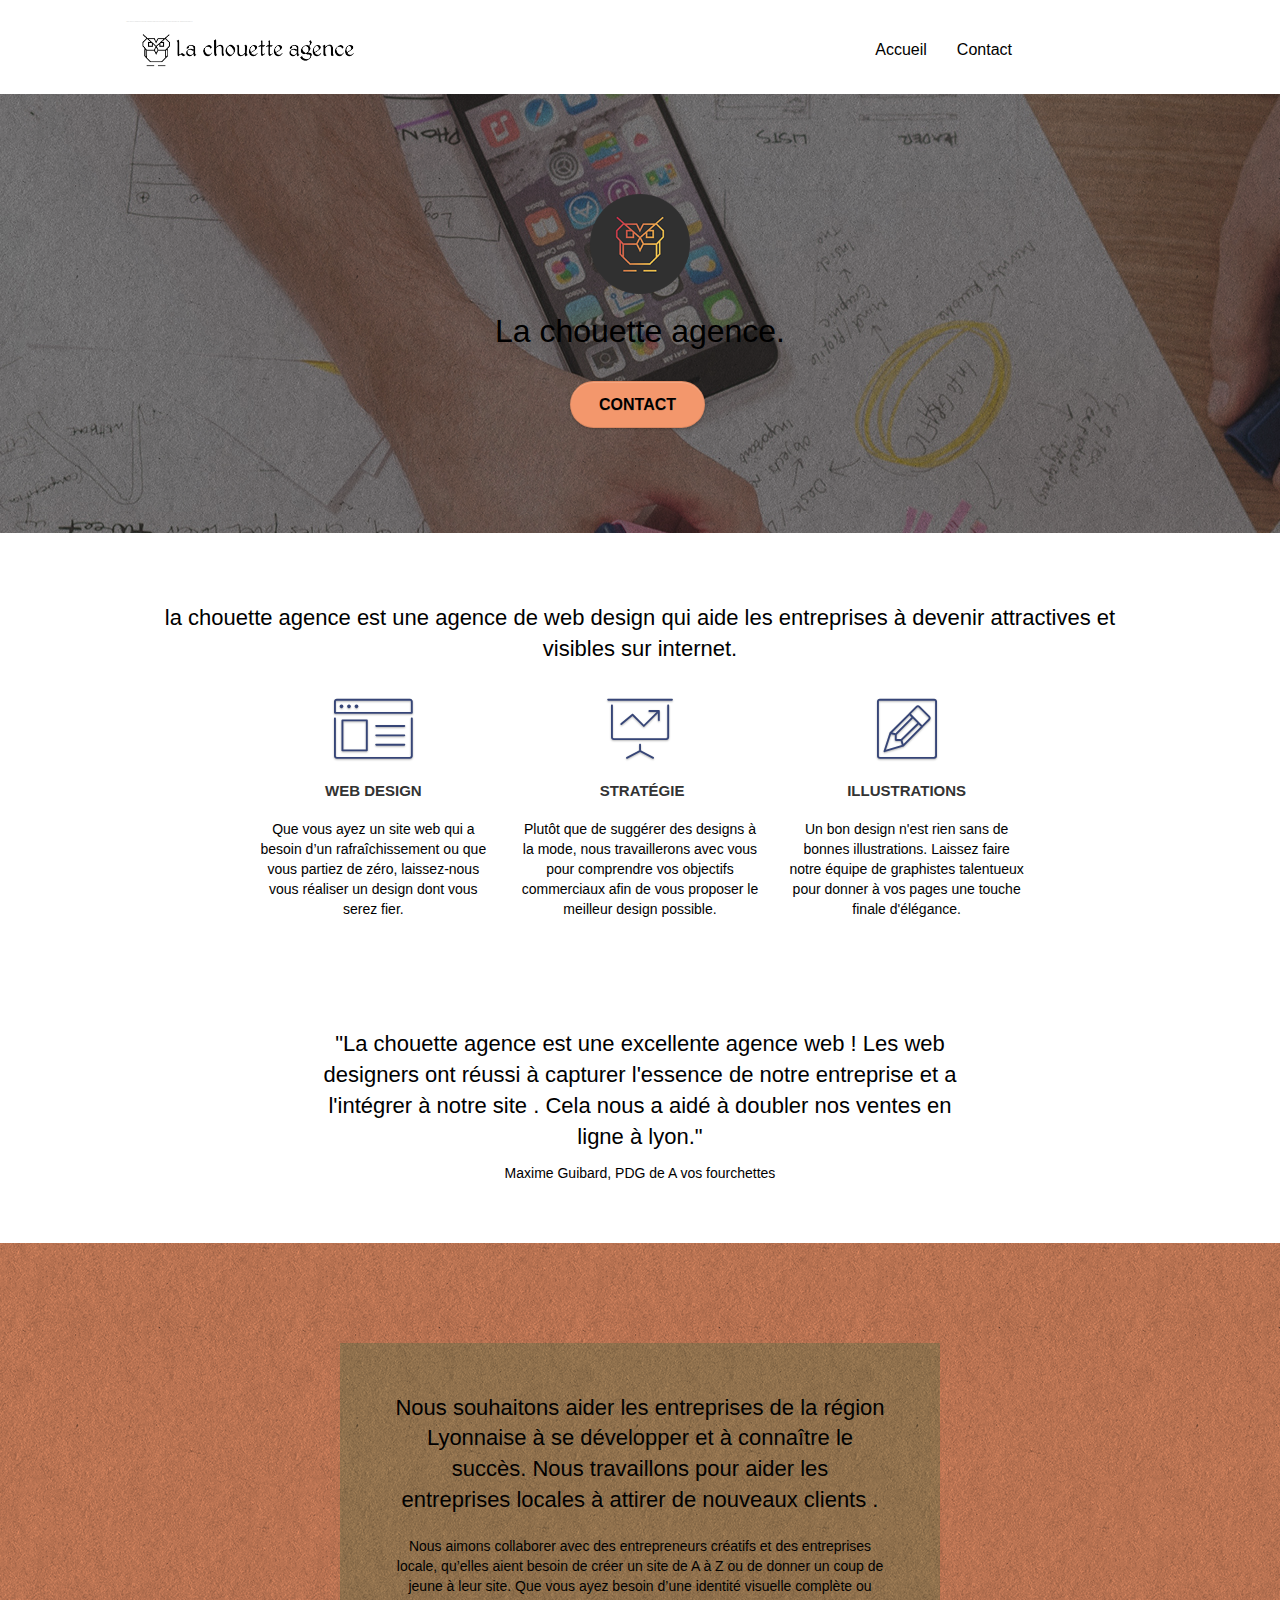
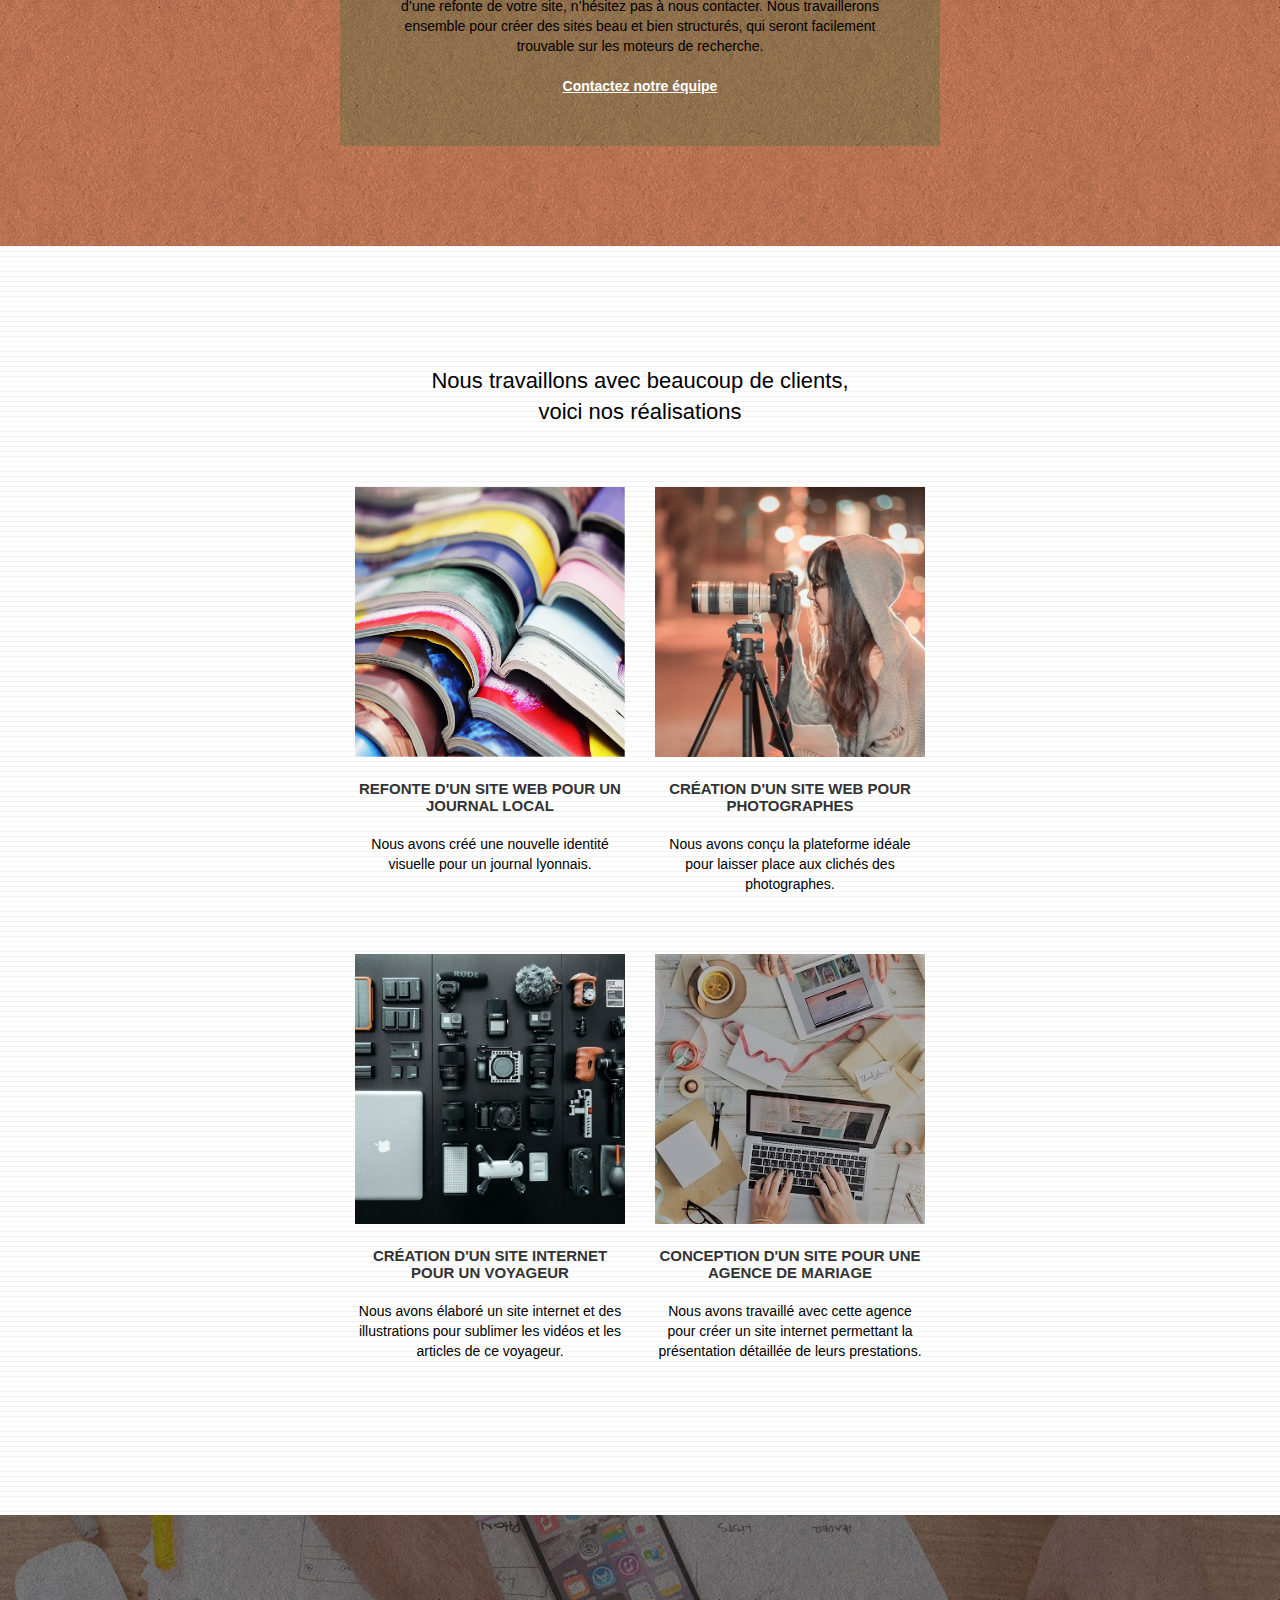
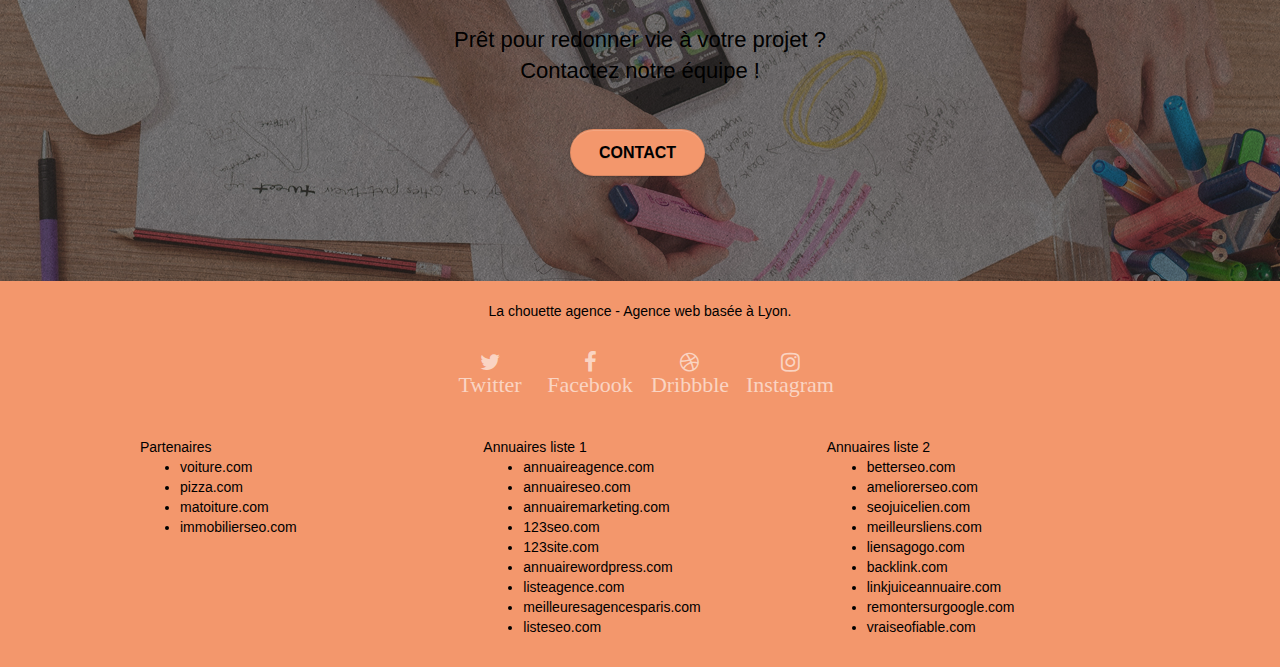
==== commit ba12c9af: "modif html et css" ====
--- a/index.html
+++ b/index.html
@@ -3,7 +3,7 @@
 <head>
     <meta charset="utf-8">
     <meta name="keywords" content="seo, site web, site internet, agence design lyon, agence design,agence design graphique lyon,agence design produit lyon,motion design lyon,entreprise design lyon">
-    <meta name="description" content="La choutee agence est une excellente entreprise web situe sur lyon. ">
+    <meta name="description" content="La chouette agence est une excellente entreprise web située sur Lyon, nous sommes la pour aide les entreprises à devenir attractives et visibles sur internet. ">
     <meta name="viewport" content="width=device-width, initial-scale=1.0, viewport-fit=cover">
     <link rel="shortcut icon" type="image/png" href="favicon.jpg">
     
@@ -158,7 +158,7 @@
 		</div>
 		<div class="row tight-width-whitespace portfolio-row">
 			<div class="col-sm-6">
-				<a href="#" data-lightbox="img/1.jpg" data-gallery-id="gallery-1" data-caption="Refonte d'un site web pour un journal local" data-frame="snapshot-lb"><img src="image/1.jpg" alt="image1" class="img-responsive portfolio-thumb" /></a>
+				<a href="#" data-lightbox="img/1.jpg" data-gallery-id="gallery-1" data-caption="Refonte d'un site web pour un journal local" data-frame="snapshot-lb"><img src="image/1.jpg" alt="tas de journaux local lyonnais" class="img-responsive portfolio-thumb" /></a>
 				<h3 class="mg-md text-center">
 					Refonte d'un site web pour un journal local
 				</h3>
@@ -167,7 +167,7 @@
 				</p>
 			</div>
 			<div class="col-sm-6">
-				<a href="#" data-lightbox="img/2.jpg" data-gallery-id="gallery-1" data-caption="Création d'un site web pour photographes" data-frame="snapshot-lb"><img src="image/2.jpg" alt="image2" class="img-responsive portfolio-thumb"  /></a>
+				<a href="#" data-lightbox="img/2.jpg" data-gallery-id="gallery-1" data-caption="Création d'un site web pour photographes" data-frame="snapshot-lb"><img src="image/2.jpg" alt="Une femme entrain de prendre une photo" class="img-responsive portfolio-thumb"  /></a>
 				<h3 class="mg-md text-center">
 					Création d'un site web pour photographes
 				</h3>
@@ -178,7 +178,7 @@
 		</div>
 		<div class="row tight-width-whitespace portfolio-row">
 			<div class="col-sm-6">
-				<a href="#" data-lightbox="img/3.bmp" data-gallery-id="gallery-1" data-caption="Création d'un site internet pour un voyageur" data-frame="snapshot-lb"><img src="image/3.png" alt="image3" class="img-responsive portfolio-thumb" /></a>
+				<a href="#" data-lightbox="img/3.bmp" data-gallery-id="gallery-1" data-caption="Création d'un site internet pour un voyageur" data-frame="snapshot-lb"><img src="image/3.png" alt="Materiel photos et vidéos " class="img-responsive portfolio-thumb" /></a>
 				<h3 class="mg-md text-center">
 					Création d'un site internet pour un voyageur
 				</h3>
@@ -187,7 +187,7 @@
 				</p>
 			</div>
 			<div class="col-sm-6">
-				<a href="#" data-lightbox="img/4.bmp" data-gallery-id="gallery-1" data-caption="Conception d'un site pour une agence de mariage" data-frame="snapshot-lb"><img src="image/4.png" alt="image4" class="img-responsive portfolio-thumb"  /></a>
+				<a href="#" data-lightbox="img/4.bmp" data-gallery-id="gallery-1" data-caption="Conception d'un site pour une agence de mariage" data-frame="snapshot-lb"> <img src="image/4.png" alt="Agence de mariage" class="img-responsive portfolio-thumb"  /></a>
 				<h3 class="mg-md text-center">
 					Conception d'un site pour une agence de mariage
 				</h3>
@@ -226,22 +226,22 @@
 				<div class="row row-no-gutters social">
 					<div class="col-sm-3">
 						<div class="text-center">
-							<a class="social" href="index.html"><span class="fa fa-twitter icon-md"></span></a>
-						</div>
-					</div>
-					<div class="col-sm-3">
-						<div class="text-center">
-							<a class="social" href="index.html"><span class="fa fa-facebook icon-md"></span></a>
-						</div>
-					</div>
-					<div class="col-sm-3">
-						<div class="text-center">
-							<a class="social" href="index.html"><span class="fa fa-dribbble icon-md"></span></a>
-						</div>
-					</div>
-					<div class="col-sm-3">
-						<div class="text-center">
-							<a class="social" href="index.html"><span class="fa fa-instagram icon-md"></span></a>
+							<a class="social" href="index.html"><span class="fa fa-twitter icon-md"> <br>Twitter</span></a>
+						</div>
+					</div>
+					<div class="col-sm-3">
+						<div class="text-center">
+							<a class="social" href="index.html"><span class="fa fa-facebook icon-md "> <br>Facebook</span></a>
+						</div>
+					</div>
+					<div class="col-sm-3">
+						<div class="text-center">
+							<a class="social" href="index.html"><span class="fa fa-dribbble icon-md"> <br>Dribbble</span></a>
+						</div>
+					</div>
+					<div class="col-sm-3">
+						<div class="text-center">
+							<a class="social" href="index.html"><span class="fa fa-instagram icon-md"> <br>Instagram</span></a>
 						</div>
 					</div>
 					<div class="keywords" style="color:#F3976C;">Agence web à paris, stratégie web, web design, illustrations, design de site web, site web, web, internet, site internet, site</div>
--- a/style.css
+++ b/style.css
@@ -317,7 +317,7 @@
 
 .navbar .nav {
     padding-top: 2px;
-    margin-right: -16px;
+    margin-right: 107px;
     float: right;
     z-index: 1;
 }
@@ -476,7 +476,8 @@
 }
 
 .icon-md {
-    font-size: 30px!important;
+    font-size: 22px!important;
+    padding-top: 20px;
 }
 
 .icon-lg {
@@ -736,7 +737,7 @@
 }
 
 .white {
-    color: #FFFFFF!important;
+    color: #000000!important;
 }
 
 .portfolio-thumb {
@@ -775,7 +776,7 @@
 }
 
 .tc-white {
-    color: #ffff!important;
+    color: rgb(0, 0, 0)!important;
 }
 
 .btn-atomic-tangerine {
@@ -1042,4 +1043,3 @@
 }
 
 
-
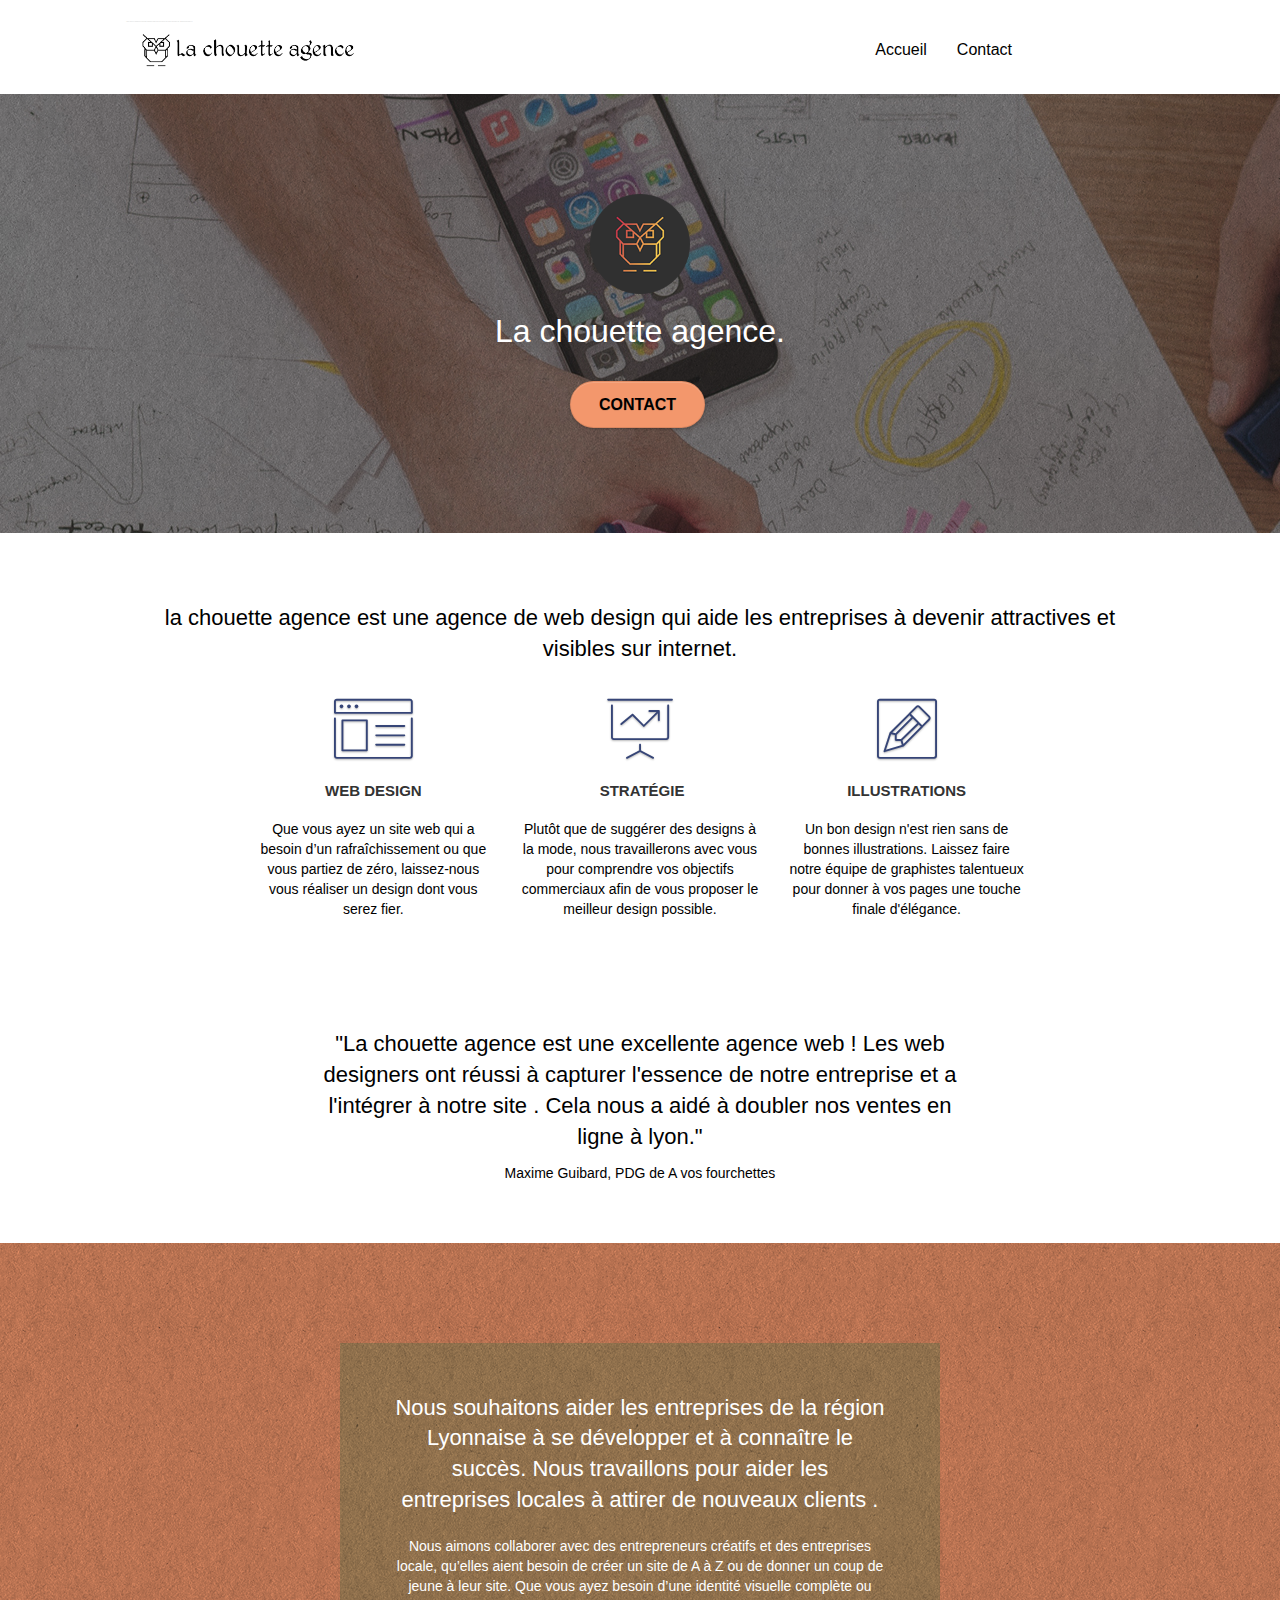
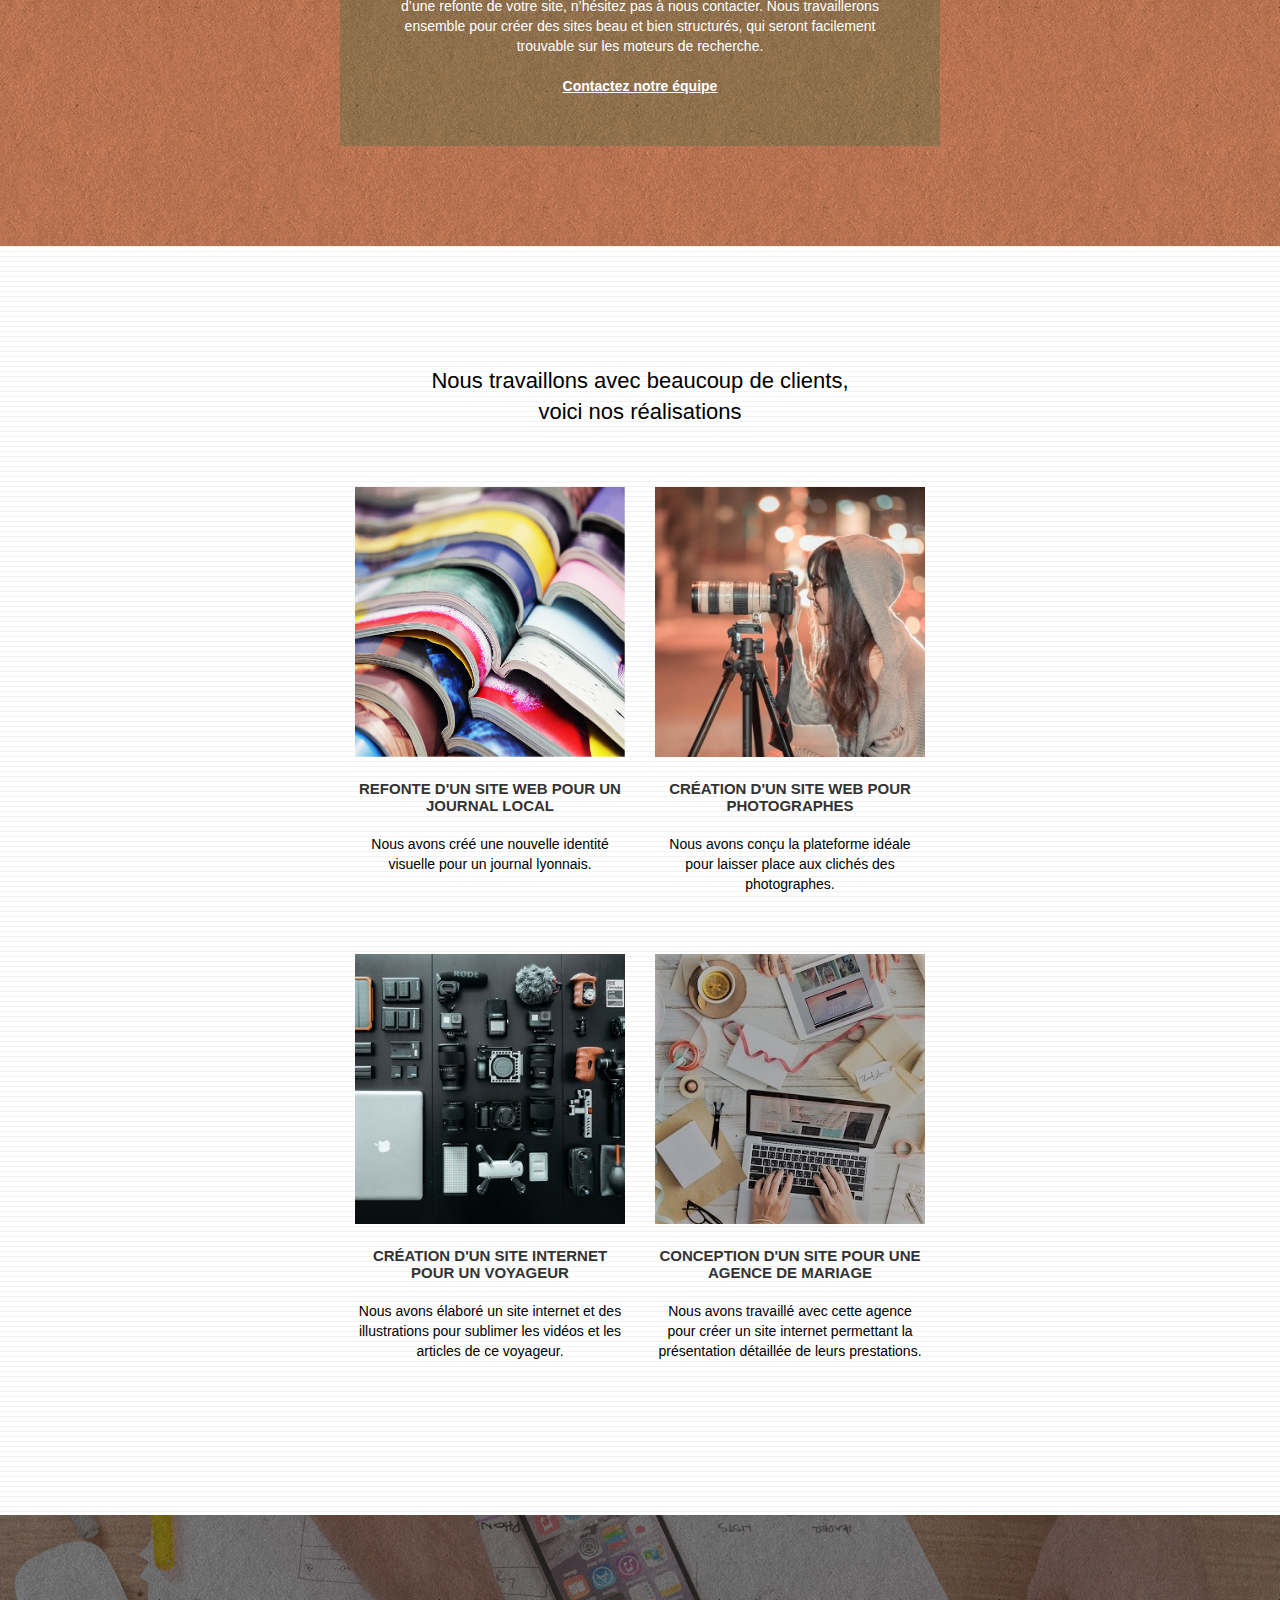
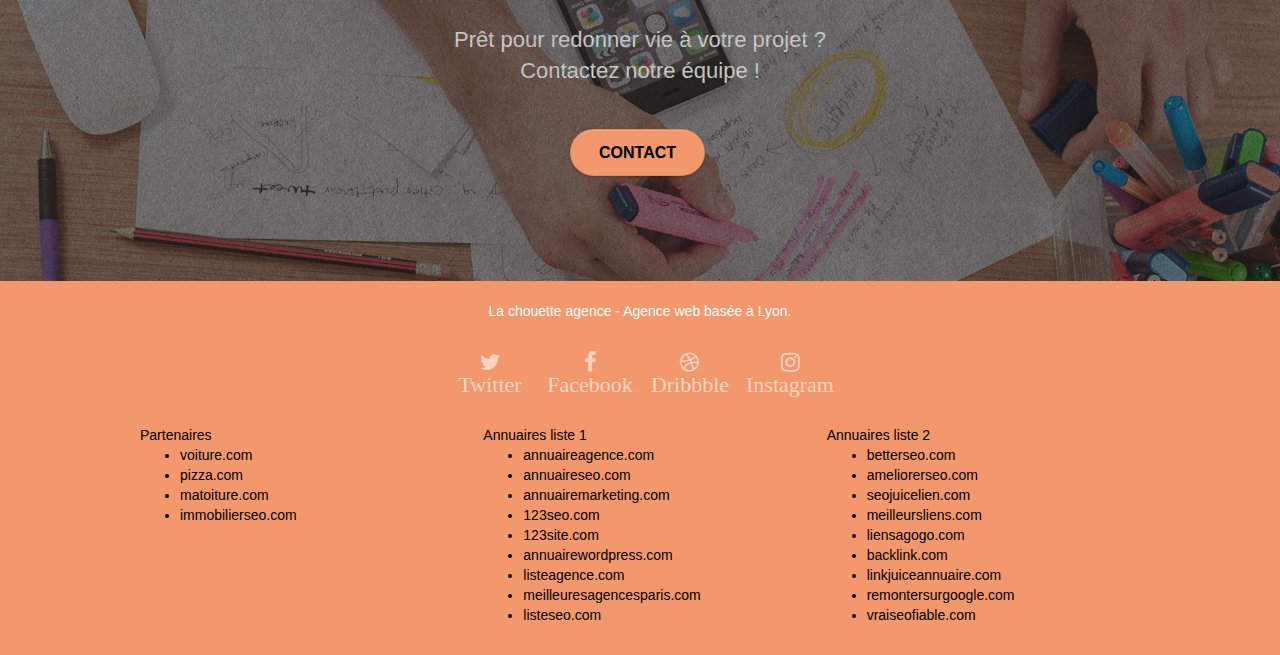
==== commit 0a027a95: "modif formulaire" ====
--- a/index.html
+++ b/index.html
@@ -244,7 +244,6 @@
 							<a class="social" href="index.html"><span class="fa fa-instagram icon-md"> <br>Instagram</span></a>
 						</div>
 					</div>
-					<div class="keywords" style="color:#F3976C;">Agence web à paris, stratégie web, web design, illustrations, design de site web, site web, web, internet, site internet, site</div>
 				</div>
 				<div class="row">
 					<div class="col-sm-4">
--- a/style.css
+++ b/style.css
@@ -478,6 +478,7 @@
 .icon-md {
     font-size: 22px!important;
     padding-top: 20px;
+    margin-bottom: 30px;
 }
 
 .icon-lg {
@@ -724,7 +725,7 @@
 }
 
 h1 {
-    color: #333333!important;
+    color: #ffffff!important;
 }
 
 h4 {
@@ -737,6 +738,10 @@
 }
 
 .white {
+    color: #ffffff!important;
+}
+
+.black {
     color: #000000!important;
 }
 
@@ -776,6 +781,11 @@
 }
 
 .tc-white {
+    color: rgb(255, 255, 255)!important;
+}
+
+
+.tc-black {
     color: rgb(0, 0, 0)!important;
 }
 
@@ -1042,4 +1052,3 @@
     }
 }
 
-
